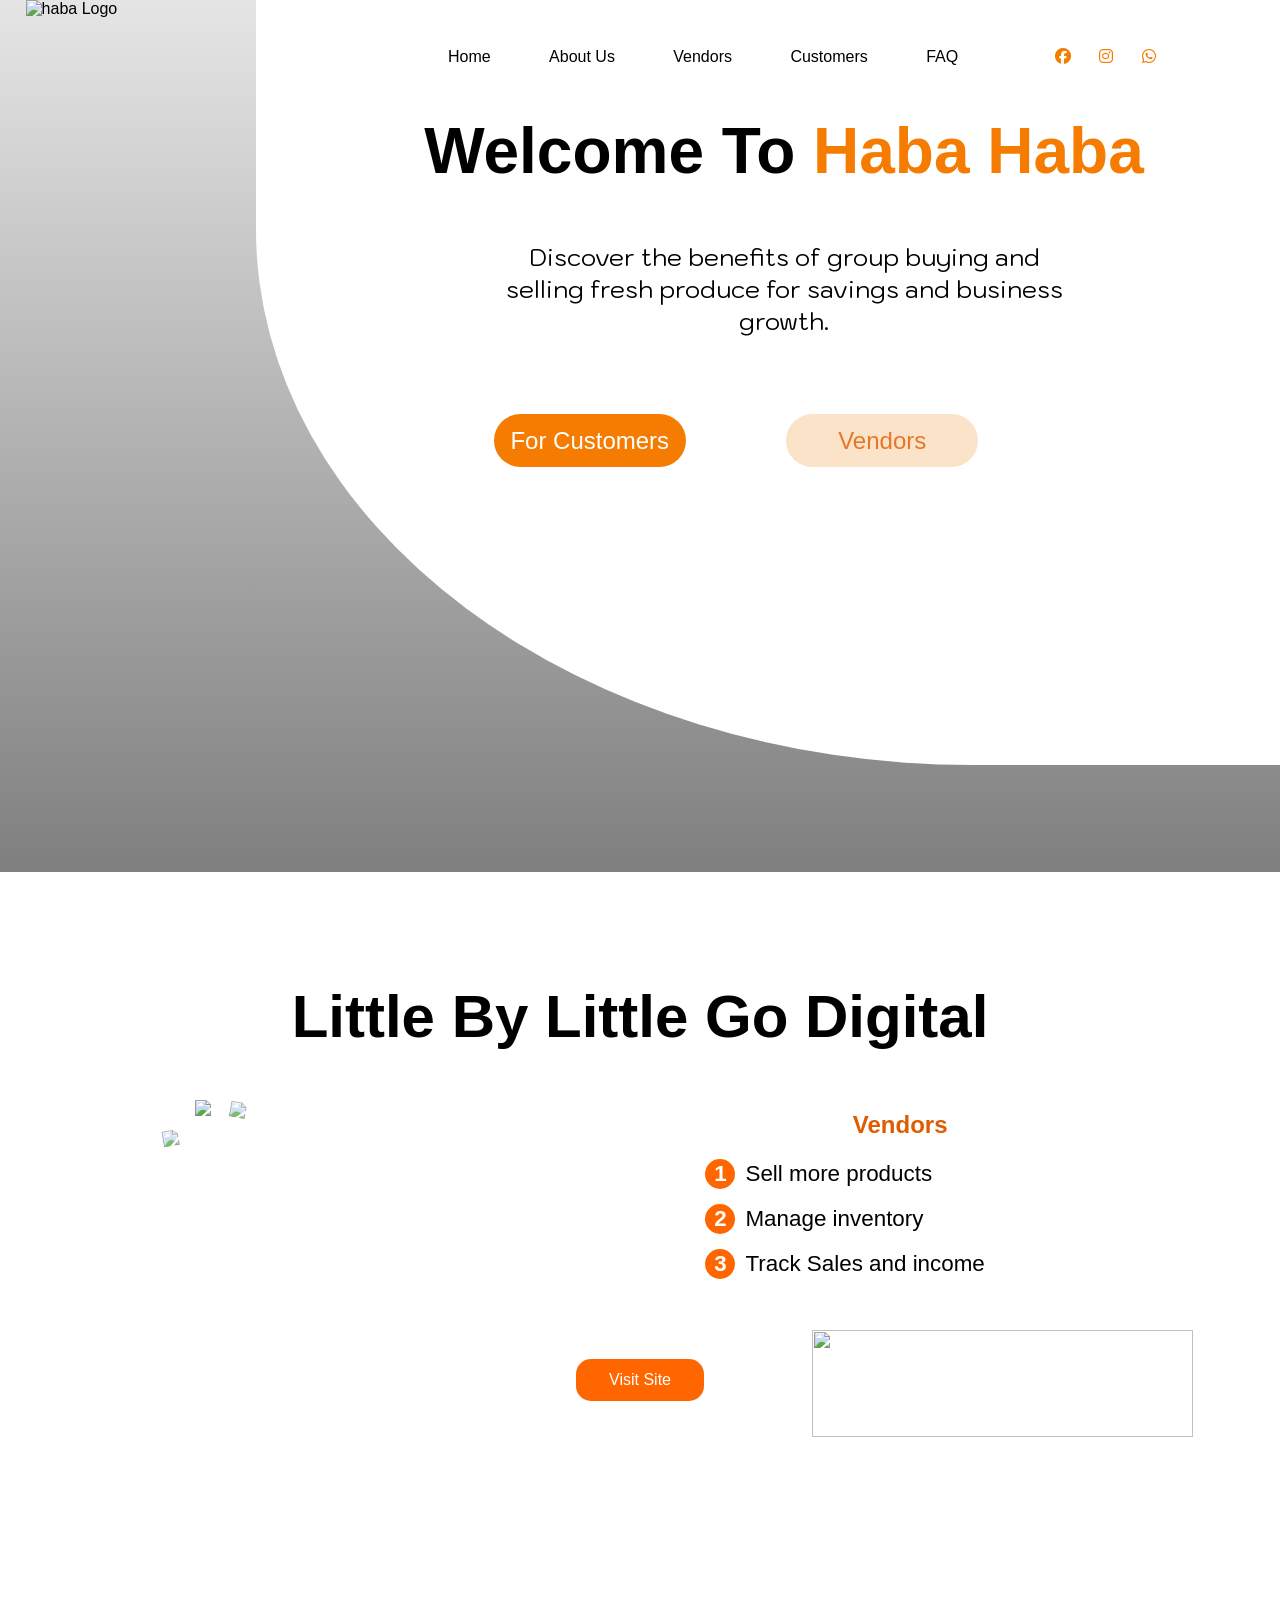
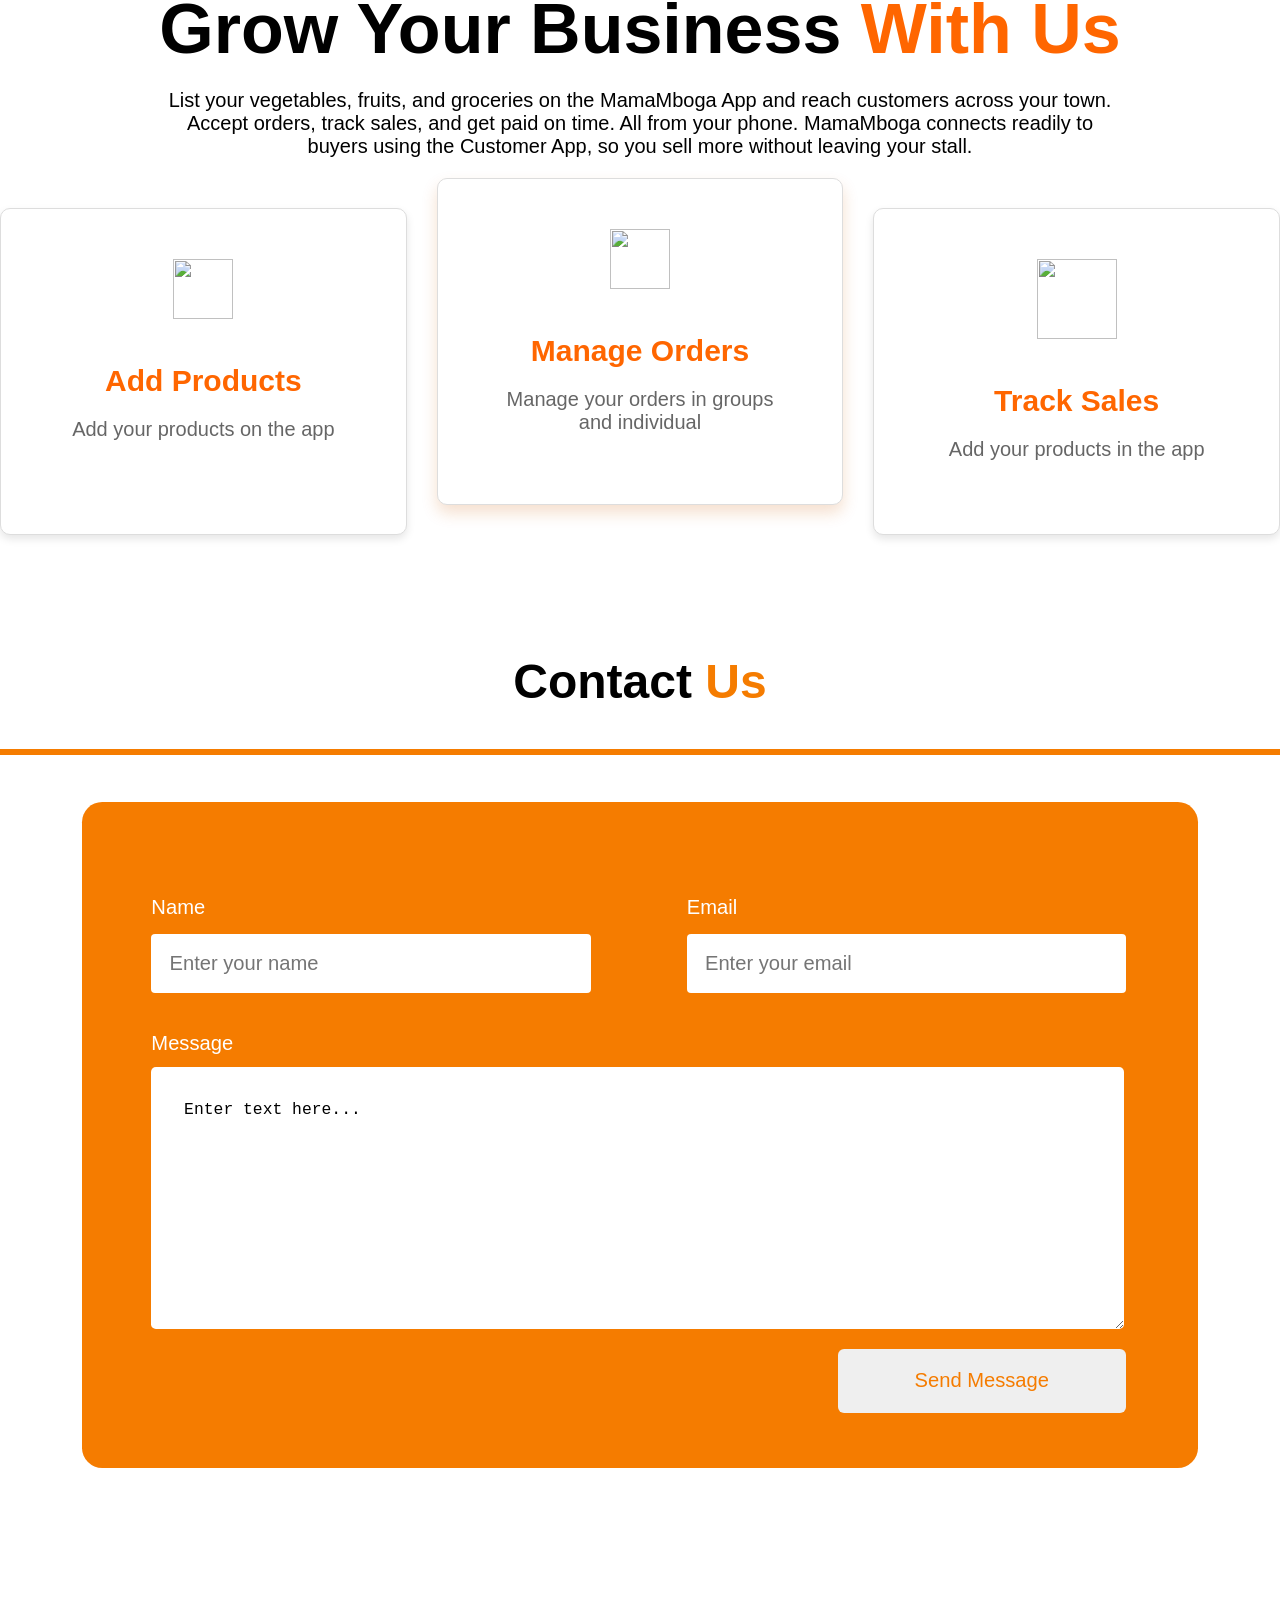
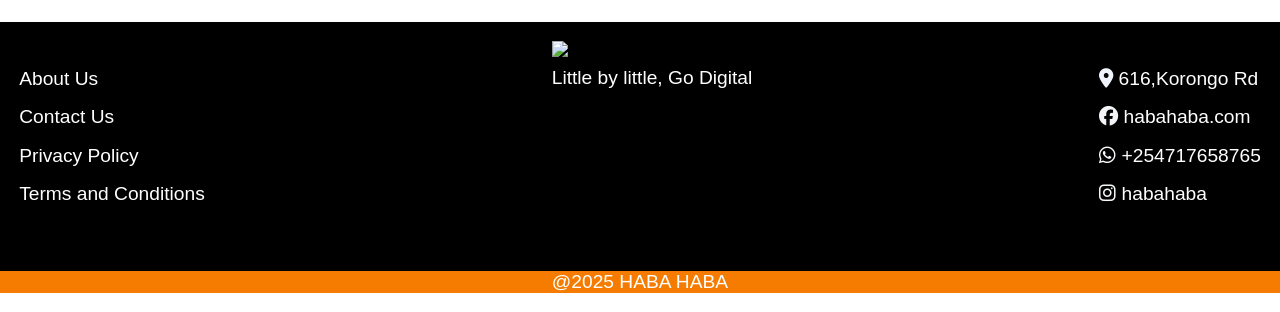
==== index.html @ b755a8ee "Added test folder and do the unit testcases for the menu toggle" ====
<!DOCTYPE html>
<html lang="en">

<head>
    <meta charset="UTF-8">
    <meta name="viewport" content="width=device-width, initial-scale=1.0">
    <link rel="stylesheet" href="style.css">

        <link rel="icon" href="Images/logo-icon.png">
    <link rel="preconnect" href="https://fonts.googleapis.com">
    <link rel="stylesheet" href="https://cdnjs.cloudflare.com/ajax/libs/font-awesome/6.7.2/css/all.min.css">
    <link rel="preconnect" href="https://fonts.gstatic.com" crossorigin>
    <link
        href="https://fonts.googleapis.com/css2?family=Julius+Sans+One&family=Kodchasan:ital,wght@0,200;0,300;0,400;0,500;0,600;0,700;1,200;1,300;1,400;1,500;1,600;1,700&family=Manrope:wght@200..800&display=swap"
        rel="stylesheet">

    <title>Haba Haba</title>
</head>

<body>
     <section id="hero-section">
    <div class="home-bg">
        <img src="Images/logohaba.png" alt="haba Logo">

    </div>
    <div class="home-content">
       <nav>
  <div class="hamburger" id="openMenu">
    <i class="fa fa-bars"></i>
  </div>
  <div class="nav-menu" id="navMenu">
    <div class="close-btn" id="closeMenu">
      <i class="fa fa-times"></i>
    </div>
    <a href="#hero-section">Home</a>
    <a href="#about-us">About Us</a>
    <a href="#venodr-section">Vendors</a>
    <a href="#customer-section">Customers</a>
    <a href="#faq_section">FAQ</a>
    <span class="icons">
      <i class="fa-brands fa-facebook"></i>
      <i class="fa-brands fa-instagram"></i>
      <i class="fa-brands fa-whatsapp"></i>
    </span>
  </div>
</nav>
        <h1>Welcome To<span> Haba Haba </span></h1>
        <p>
            Discover the benefits of group buying and selling fresh produce for savings and business growth.</p>
        <button>For Customers</button>
        <button id="vendors"> Vendors</button>
    </div>
    </section>
    <script src="index.js"></script>
    <section id="venodr-section">
        <section class="vendor">
            <div class="title">
                <h1>Little By Little Go Digital</h1>
            </div>
            <div class="content">
                <div class="phone-images">
                    <img src="Images/habavendoe.png" class="phone-img phone-back-left">
                    <img src="Images/habainventory.png" class="phone-img phone-front">
                    <img src="Images/habavendoe.png" class="phone-img phone-back-right">
                </div>
                <div class="vendors-section">
                    <h2>Vendors</h2>
                    <ul class="vendor-list">
                        <li><span class="circle">1</span> Sell more products</li>
                        <li><span class="circle">2</span> Manage inventory</li>
                        <li><span class="circle">3</span> Track Sales and income</li>
                    </ul>
                    <img src="Images/grocery.png" class="groceries-img">
                </div>
            </div>
            <button class="visit-button">Visit Site</button>
        </section>
        <section class="grow-business-section">
            <h2>Grow Your Business <span class="highlight">With Us</span></h2>
            <p class="description">
                List your vegetables, fruits, and groceries on the MamaMboga App and reach customers across your town.
                Accept orders, track sales, and get paid on time. All from your phone. MamaMboga connects readily
                to buyers using the Customer App, so you sell more without leaving your stall.
            </p>
            <div class="vendors-icon">
                <div class="box box-back">
                    <img src="Images/addproduct.png" class="feature-icon">
                    <h3 >Add Products</h3>
                    <p>Add your products on the app</p>
                </div>
                <div class="box box-front">
                    <img src="Images/ordermanagment.png" class="feature-icon">
                    <h3>Manage Orders</h3>
                    <p>Manage your orders in groups and individual</p>
                </div>
                <div class="box box-back">
                    <img src="Images/tracksells.png" class="sales-icon">
                    <h3>Track Sales</h3>
                    <p>Add your products in the app</p>
                </div>
            </div>
        </section>
    </section>
    <section id="contact-Section">

        <h1 id="contactHeading">Contact <strong id="highlightedContactHeading">Us</strong> </h1>
        <hr id="contactHr">
        <div class="contactSectionContainer">

            <form>

                <div class="contactInputs">


                    <div>
                        <label class=" contactFormLabel" id="contactNameLabel">Name</label><br>
                        <input type="name" id="name" placeholder="Enter your name">
                    </div>

                    <div>
                        <label class="contactFormLabel" id="contactEmailLabel" for="email">Email</label><br>
                        <input type="email" id="email" placeholder="Enter your email">
                    </div>
                </div>

                <div class="messageInputs">
                    <label id="contactMessageLabel">Message</label><br>
                    <textarea id="contactTextInput" name="texInput" rows="4" cols="30">Enter text here...</textarea>

                    <button id="contactButton">Send Message</button>

                </div>

            </form>
            <div>

            </div>




    </section>
        <footer class="footer">
        <div class="footerSection">
            <div class="footerLeftContainer">
                <ul id="footerList">
                    <li><a>About Us</a></li>
                    <li><a>Contact Us</a></li>
                    <li><a>Privacy Policy</a></li>
                    <li><a>Terms and Conditions</a></li>
                </ul>
            </div>
            <div class="footerLogo">
                <img src="Images/logohaba.png" id="footerLogo">
                <p id="footerLogoText">Little by little, Go Digital</p>
            </div>
            <div class="footerRightContainer">
                <ul id="footerList">
                    <li>
                        <i class="fa-solid fa-location-dot" style="color: #EFF3FB;"></i>
                        <a>616,Korongo Rd</a>
                    </li>
                    <li>
                        <i class="fa-brands fa-facebook" style="color: #F3F4F7;"></i>
                        <a>habahaba.com</a>
                    </li>
                    <li>
                        <i class="fa-brands fa-whatsapp" style="color: #F7F9FD;"></i>
                        <a>+254717658765</a>
                    </li>
                    <li>
                        <i class="fa-brands fa-instagram" style="color: #F6F7F9;"></i>
                        <a>habahaba</a>
                    </li>
                </ul>
            </div>
        </div>
        <div class="footerCopyright">
            <p id="copyrightText">@2025 HABA HABA</p>
        </div>
    </footer>

</body>

</html>
---- style.css ----
html{
    scroll-behavior: smooth;
}
body {
    font-family: "Manrope";
    overflow-x: hidden;

}



/* Start Hero-Section */

.home-bg {
    background-repeat: no-repeat;
    background-size: cover;
    padding-bottom: 47%;
    background-image: url(Images/home.jpg);
    height: 100%;
    position: relative;

    img {
        margin-left: 2%;
        width: 10%;
        position: relative;
    }
}

.icons {
    margin-left: 5%;
    word-spacing: 1.5em;
    color: #F57C00;
    cursor: pointer;
}

.icons i:hover {
    color: #773f07;
}

.home-content {
    padding-right: 5%;
    position: absolute;
    background-color: white;
    top: 0%;
    right: 0%;
    width: 70%;
    height: 90%;
    border-radius: 1% 1% 1% 70%;
    text-align: center;

    

    h1 {
        margin-left: 5%;
        margin-top: 7%;
        font-size: 80px;

    }

    h1 span {
        color: #F57C00;
    }
}

nav {
  padding-top: 5%;
  margin-left: 13%;
  font-size: 25px;
  /* display: flex; */
  align-items: left;
  gap: 5%;
  position: relative;
}

nav a {
  text-decoration: none;
  color: black;
  margin-right: 20px;
}

.hamburger {
  display: none;
  font-size: 22px;
  cursor: pointer;
  margin: -15% 0% 0% 86%;
}

.nav-menu {
  display: flex;
  flex-wrap: wrap;
  gap: 5%;
  align-items: center;
  transition: right 0.3s;
}

.close-btn {
  display: none;
  font-size: 30px;
  cursor: pointer;
  position: absolute;
  top: 35px;
  right: 32px;
}

nav a:hover {
    color: #F57C00;
    border-bottom: solid 1px #F57C00;
}

.home-content p {
    margin-left: 23%;
    width: 60%;
    font-size: 40px;
    font-family: "Kodchasan";

}

.home-content button {
    margin-top: 4%;
    margin-left: 7%;
    text-decoration: none;
    background-color: #F57C00;
    color: white;
    cursor: pointer;
    border: none;
    height: 7%;
    padding: 1%;
    width: 19%;
    border-radius: 50px;
    font-size: 25px;
}

.home-content button:hover {
     background-color: #1e4417;
}

#vendors {
    background-color: #FBE3CA;
    color: #e67728;
}

#vendors:hover {
    background-color: #1e4417;
    color: white;
}
@media only screen and (min-width:320px) and (max-width:480px) {
    .home-bg {
        height: 74vh;
        background-image: linear-gradient(rgba(0, 0, 0, 0.1), rgba(0, 0, 0, 0.5)), url(Images/home.jpg);

        img {
            margin-top: 6%;
            z-index: 1;
            width: 20%;
        }
    }

    .home-content {
        width: 100%;
        border-radius: 0% 0% 50% 50%;
        height: 75%;

        nav {
            padding-top: 20%;
            font-size: 1rem;
            position: relative;
            
        }

        h1 {
            margin-left: 8%;
            margin-top: 5%;
            font-size: 2.5em;

        }

    }



    .icons {
       display: flex;
       left: 10%;
       font-size: x-large;
       gap: 35%;
        position: absolute;
        top: 46%;

    }

    .home-content p {
        margin: 15%;
        width: 70%;
        font-size: 1em;
    }

    .home-content button {
        margin: 2%;
        padding: 2%;
        width: 35%;
        border-radius: 50px;
        font-size: 0.9rem;nav a{
        text-align: left;
    }
    }

}


@media (max-width: 768px) {
  .nav-menu {
    flex-direction: column;
    align-items: stretch;
     text-align: left;
    position: fixed;
    top: 0;
    right: -100vw;
    background: #fff;
    width: 100%;
    height: 100vh;
    padding-top: 90px;
    z-index: 1000;
    gap: 30px;
    box-shadow: 0 8px 16px rgba(0,0,0,0.2);
    transition: right 0.3s;
  }
  .nav-menu.active {
    right: 0;
  }
  .hamburger {
    margin-top: -11%;
    display: block;
  
  }
  .close-btn {
    display: block;
  }
  nav {
    gap: 0;

    
  }
  .nav-menu a{
    text-align: left;
    margin-left: 16%;
  }
}

@media only screen and (min-width:481px) and (max-width:780px) {
    .home-bg {
        height: 74vh;
        background-image: linear-gradient(rgba(0, 0, 0, 0.1), rgba(0, 0, 0, 0.5)), url(Images/home.jpg);

        img {
            margin-top: 2%;
            z-index: 1;
            width: 15%;
        }
    }

    .home-content {
        width: 100%;
        border-radius: 0% 0% 50% 50%;
        height: 75%;

        nav {
            padding-top: 15%;
            font-size: 1.5rem;

            display: flex;
            flex-wrap: wrap;
            gap: 5%;

        }

        h1 {
            margin-top: 7%;
            font-size: 2.7em;

        }

    }

   .icons {
      margin: 4% 0% 0% 15%;

    }

    .home-content p {
        margin: 10%;
        width: 70%;
        font-size: 1.2em;
    }

    .home-content button {
        margin: 2%;
        padding: 2%;
        width: 35%;
        border-radius: 50px;
        font-size: 0.9rem;
    }

}

@media only screen and (min-width:781px)and (max-width:1024px) {
    .home-bg {
        height: 100%;
        background-image: linear-gradient(rgba(0, 0, 0, 0.1), rgba(0, 0, 0, 0.5)), url(Images/home.jpg);
    }

    .home-content {
        width: 75%;
        border-radius: 5% 0% 0% 60%;
        height: 80%;
      
        h1 {
            margin-top: 5%;
            font-size: 2.8em;

        }
         nav {
            padding-left: 5%;
            font-size: 0.9rem; 
        }

    }
.icons{
margin-left: -3%;
}




    .home-content p {
        margin: 5% 23%;
        width: 60%;
        font-size: 1.2em;
    }

    .home-content button {
        margin-top: 5%;
        padding: 1%;
        width: 20%;
        border-radius: 30px;
        font-size: 0.9rem;
    }
}

@media only screen and (min-width:1025px) and (max-width:1279px) {
    .home-bg {
        height: 30vh;
        background-image: linear-gradient(rgba(0, 0, 0, 0.1), rgba(0, 0, 0, 0.5)), url(Images/home.jpg);
    }

    .home-content {
        width: 85%;
        border-radius: 5% 0% 0% 50%;
        height: 80%;

        h1 {
            margin-top: 10%;
            font-size: 5em;

        }
    }

    .icons {
        margin: 0;
    }

    .home-content p {
        margin: 9% 23%;
        width: 60%;
        font-size: 2em;
    }

    .home-content button {
        margin: 1%;
        padding: 1%;
        width: 25%;
        border-radius: 50px;
        font-size: 1.5rem;
    }
}
@media (width: 853px){
    nav {
  margin-left: 1%;
}

     .home-bg {
        height: 15vh;
        background-image: linear-gradient(rgba(0, 0, 0, 0.1), rgba(0, 0, 0, 0.5)), url(Images/home.jpg);
    }

    .home-content {
        width: 75%;
        border-radius: 0% 0% 0% 70%;
        height: 40%;

        h1 {
            margin-top: 5%;
            font-size: 3em;
            margin-left: 10%;

        }

  
    }

}

@media only screen and (min-width:1280px) and (max-width:1780px) {
    .home-bg {
        height: 30vh;
        background-image: linear-gradient(rgba(0, 0, 0, 0.1), rgba(0, 0, 0, 0.5)), url(Images/home.jpg);
    }

    .home-content {
        width: 75%;
        border-radius: 0% 0% 0% 70%;
        height: 85%;

        h1 {
            margin-top: 5%;
            font-size: 4em;
            margin-left: 10%;

        }
    }
nav {
    font-size: medium;
    padding-left: 7%;
}
    

    .home-content p {
        margin:0% 20% 3% 25%;
        width: 60%;
        font-size: 1.5em;
    }

    .home-content button {
        margin: 5%;
        padding: 1%;
        width: 20%;
        border-radius: 50px;
        font-size: 1.5rem;
    }

}
@media (width: 912px) {
      .home-bg {
        height: 30vh;
        background-image: linear-gradient(rgba(0, 0, 0, 0.1), rgba(0, 0, 0, 0.5)), url(Images/home.jpg);
    }
    .grow-business-section h2{
        font-size: 4em;
    }

    .home-content {
        width: 75%;
        border-radius: 0% 0% 0% 70%;
        height: 55%;

        h1 {
            margin-top: 5%;
            font-size: 4em;
            margin-left: 10%;

        }
    }
  .nav-menu {
    flex-direction: column;
    align-items: stretch;
     text-align: left;
    position: fixed;
    top: 0;
    right: -100vw;
    background: #fff;
    width: 100%;
    height: 100vh;
    padding-top: 90px;
    z-index: 1000;
    gap: 30px;
    box-shadow: 0 8px 16px rgba(0,0,0,0.2);
    transition: right 0.3s;
  }
  .nav-menu.active {
    right: 0;
  }
  .hamburger {
    margin-left: 85%;
    margin-top: -3%;
    display: block;
  
  }
  .close-btn {
    display: block;
  }
  nav {
    gap: 0;
  }
  .nav-menu a{
    text-align: left;
    margin-left: 16%;
    font-size: x-large;
  }
    .icons {
        margin:2% 0% 0% 16%;
        font-size: x-large;
    }

    .close-btn{
    top: 1.2%;
    right: 9%;
}
}

@media (width: 768px){

.hamburger{

    margin-left: 93%;
}
.close-btn{
    top: 35px;
    right: 63px;
}
.home-content p{
margin-left: 15%;
}
}
@media (width: 540px){

.hamburger{

    margin-left: 93%;
}
.close-btn{
    top: 25px;
    right: 40px;
}
.home-content p{
margin-left: 15%;
}
}

@media (width: 820px){
.home-content nav{
    margin: 0%;
}
.home-content{
    height: 35%;

}
.home-content button{
    height: 8%;
}

.title h1 {
    color: black;
     font-size: 60px;
   
}
}
/* End Hero-Section*/


.title h1 {
    color: black;
     font-size: 60px;
    margin-bottom: 40px;
}
.vendors-section{
    color: black;
}

#addproduct h3 {
    color: black;
}

.highlight {
    color: #ff6600;
    font-size: 70px;
}




.vendor {
    text-align: center;
    padding: 50px 0;
    position: relative;
    overflow: hidden;
}


.content {
    display: flex;
    justify-content: space-around;
    align-items: center;
}

.phone-images {
    position: relative;
    width: 300px;
    height: 400px;
    margin-bottom: 50px;
}

.phone-img {
    position: absolute;
    width: 100%;
    height: auto;
    transition: transform 0.3s ease-in-out;
}

.phone-back-left {
    transform: rotate(-10deg) translateX(-20%) translateY(10px);
    z-index: 1;
    opacity: 0.8;
}

.phone-front {
    z-index: 3;
    transform: translateY(0);
}

.phone-back-right {
    transform: rotate(10deg) translateX(20%) translateY(10px);
    z-index: 2;
    opacity: 0.8;
}

.vendors-section {
    text-align: left;
    margin-left: 50px;
    position: relative;
}

.vendors-section h2 {
    font-size: 60px;
    margin-bottom: 20px;
    color: #e05c00;
}

.vendor-list {


    margin-right: 150px;
    margin-bottom: 30px;
    margin-left: 0;
}

.vendor-list li {
    display: flex;
    align-items: center;
    margin-bottom: 15px;
    font-size: 1.4em;
    margin-left: 0;
}


.circle {
    display: inline-flex;
    justify-content: center;
    align-items: center;
    width: 30px;
    height: 30px;
    background-color: #ff6600;
    color: #fff;
    border-radius: 50%;
    font-weight: bold;
    margin-right: 10px;

}

.groceries-img {
    position: absolute;
    top: 90%;
    right: -80px;
    width: 100%;
    height: 70%;

}

.visit-button {
    background-color: #ff6600;
    color: #fff;
    border: none;
    padding: 15px 30px;
    font-size: 36px;
    border-radius: 15px;
    cursor: pointer;
    margin-top: 50px;
    
}

.visit-button:hover {
    background-color: #e05c00;
}


.grow-business-section {
    text-align: center;
    padding: 80px 0;
    position: relative;
    overflow: hidden;
}

.grow-business-section h2 {
    font-size: 80px;
    margin-bottom: 20px;
}

 .description {
    max-width: 950px;
    margin: 0 auto 50px;
    font-size: 20px;
    color: black;
    text-align: center;
}

.vendors-icon {
    display: flex;
    justify-content: center;
    gap: 30px;
    margin-top: 50px;
    position: relative;
    z-index: 1;
}

.box {
    background-color: #fff;
    border: 1px solid #ddd;
    border-radius: 10px;
    padding: 50px;
    text-align: center;
    width: 330px;
  
    box-shadow: 0 4px 8px rgba(0, 0, 0, 0.1);
    transition: transform 0.3s ease, box-shadow 0.3s ease;
}

.box-front {
    transform: translateY(-30px);
    box-shadow: 0 8px 16px rgba(206, 97, 8, 0.2);
    z-index: 4;
}

.feature-icon {
    width: 60px;
    height: 60px;
    margin-bottom: 15px;
}

.sales-icon {
    width: 80px;
    height: 80px;
    margin-bottom: 15px;
}

.box h3 {
    font-size: 30px;
    margin-bottom: 10px;
    color: #ff6600;
    
}

.box p {
    font-size: 20px;
    color: #666;
}

.vegetable-basket-img {
    position: absolute;
    bottom: -50px;
    right: 50px;
    width: 250px;


}








@media screen and  (max-width: 480px)
 {
.vendor-list {


    margin-right: 0px;
    margin-bottom: 30px;
    margin-left: 0;
}
 .description {
    max-width: 950px;
    margin: 0 auto 50px;
    font-size: 16px;
    color: black;
    text-align: center;
}
.visit-button{
    font-size: 16px;
     padding: 12px 33px;

}
   .vendors-icon h3 {
   color:#ff6600;
    font-size: 20px;
}
.vendors-icon p{
    font-size: 15px;
}

.title h1 {
    font-size:30px;
    margin-bottom: 40px;
}
.vendors-icon {
    align-items: center;
    flex-direction: column;
    justify-content: center;
    gap: 30px;
    margin-top: 50px;
    position: relative;
    z-index: 1;
}


.content {
    flex-direction:column;
    justify-content:space-around;
    align-items: center;
}
.phone-images {
    position: relative;
    width: 100px;
    height: 150px;
    left: -40px;
    margin-bottom: 50px;
}
.vendors-section {
        margin-left: 0;
        margin-top: 30px;
    }

.vendor-list {


    margin-right: 150px;
    margin-bottom: 30px;
    margin-left: 0;
}

.vendor-list li {
    display: flex;
    align-items: center;
    margin-bottom: 15px;
    font-size: 20px;
 
}

.visit-button{
    font-size: 16px;
     padding: 12px 33px;

}
 .vendors-section h2 {
   
    font-size: 24px;
    text-align: center;
    margin-bottom: 20px;
    color: #e05c00;
} 

    .feature-box-front {
        transform: translateY(0);
        
    }


.feature-box {
    background-color: #fff;
    border: 1px solid #ddd;
    border-radius: 10px;
    padding: 20px;
    text-align: center;
    width: 180px;
  
    box-shadow: 0 4px 8px rgba(0, 0, 0, 0.1);
    transition: transform 0.3s ease, box-shadow 0.3s ease;
}


    .groceries-img {
        position: static;
     
        margin: 20px auto;
        display: block;
        opacity: 1;
    }

      .box-front {
        transform: translateY(0);
        margin-top: 20px;
          box-shadow: none

    }
    .box-back{
     transform: translateY(0);
        margin-top: 20px;
          box-shadow: none
}

.grow-business-section h2{
    font-size: 30px;
}
.highlight{
    font-size: 30px;
}

.vendor-list {


    margin-right: 0px;
    margin-bottom: 30px;
    margin-left: 0;
}
 .description {
    max-width: 950px;
    margin: 0 auto 50px;
    font-size: 16px;
    color: black;
    text-align: center;
}
.box-back{
     transform: translateY(0);
        margin-top: 20px;
          box-shadow: none
}

 }
 
@media screen and  (width: 768px)
 {
    .vendors-icon {
    display: flex;
    flex-direction: column;
    gap: 5px;
   
}


  .groceries-img {
    position: absolute;
    top: 140%;
    right: -30px;
    width: 50%;
    height: 30%;


}
.visit-button{
    font-size: 16px;
     padding: 12px 33px;

}
.vendors-section h2{
    font-size: 40px;
}
    .box-front {
        transform: translateY(0);
        margin-top: 20px;
          box-shadow: none

    }
.box-back{
     transform: translateY(0);
        margin-top: 20px;
          box-shadow: none
}
   .box{
    margin-bottom: 5px;
}
 }
 






@media screen and  (min-width: 481px) and (max-width:770px)
 {

.title h1 {
    font-size: 1.5em;
    margin-bottom: 40px;
}
.vendors-icon {
    align-items: center;
    flex-direction: column;
    justify-content: center;
    gap: 30px;
    margin-top: 50px;
    position: relative;
    z-index: 1;
}
.visit-button{
    font-size: 16px;
     padding: 12px 33px;

}
.content {
    flex-direction:column;
    justify-content:space-around;
    align-items: center;
}
.phone-images {
    position: relative;
    width: 90px;
    height: 110px;
    left: -40px;
    margin-bottom: 50px;
}
.vendors-section {
        margin-left: 0;
        margin-top: 30px;
    }

.vendor-list {


    margin-right: 150px;
    margin-bottom: 30px;
    margin-left: 0;
}

.vendor-list li {
    display: flex;
    align-items: center;
    margin-bottom: 15px;
    font-size: 1.0em;
 
}


 .vendors-section h2 {
   
    font-size: 1.5em;
     margin-left: 40px;
 
    color: #e05c00;
} 

    .feature-box-front {
        transform: translateY(0);
        
    }


.feature-box {
    background-color: #fff;
    border: 1px solid #ddd;
    border-radius: 10px;
    padding: 20px;
    text-align: center;
    width: 180px;
  
    box-shadow: 0 4px 8px rgba(0, 0, 0, 0.1);
    transition: transform 0.3s ease, box-shadow 0.3s ease;
}


    .groceries-img,
    .vegetable-basket-img {
        position: static;
     
        margin: 20px auto;
        display: block;
        opacity: 1;
    }
}


@media screen and (min-width: 771px) and (max-width: 1024px) {
.title h1{
    font-size: 60px;
}
    .vendor-icon{
        display: flex;
     flex-direction: column-reverse;
     gap: 5%;
    }
.vendors-section h2 {
   
    font-size: 1.5em;
    text-align: center;
    margin-bottom: 20px;
    color: #e05c00;
}
.visit-button{
    font-size: 16px;
     padding: 12px 33px;

}
.phone-images {
    position: relative;
    width: 180px;
    height: 150px;
    left: -40px;
    margin-bottom: 50px;
}
.groceries-img {
    position: absolute;
    top: 110%;
    right: -100px;
    width: 100%;
    height: 70%;

}
.grow-business-section{

    font-size: 60px;
}
.highlight{

    font-size: 60px;
}
}
@media screen and (min-width: 1025px) and (max-width: 1200px) {

.vendors-section h2 {
   
    font-size: 16px;
    text-align: center;
    margin-bottom: 20px;
    color: #e05c00;
}

.phone-images {
    position: relative;
    width: 180px;
    height: 150px;
    left: -40px;
    margin-bottom: 50px;
}

}
@media screen and (min-width: 1201px) and (max-width: 1300px) {

.vendors-section h2 {
   
    font-size: 1.5em;
    text-align: center;
    margin-bottom: 20px;
    color: #e05c00;
}
.visit-button{
    font-size: 16px;
     padding: 12px 33px;

}

.phone-images {
    position: relative;
    width: 180px;
    height: 150px;
    left: -40px;
    margin-bottom: 50px;
}
.groceries-img {
    position: absolute;
    top: 110%;
    right: -100px;
    width: 90%;
    height: 70%;

}
.grow-business-section h2{
    font-size: 80px;
}
}

/* Start:Contact-Section Css */


/* body{
    font-family: "Manrope";
} */
#highlightedContactHeading{
    color: #F57C00;

}

#contactHeading{
    text-align: center;
    font-size: 40px;
}

#contactHr{
   border: solid #F57C00;
   
}

form{
    justify-content: center;
    align-items: center;
    background-color: #F57C00;
    width: 45vw;
    border-radius: 0.7em;
    padding: 3em;
    padding-left:4em ;
    margin-top: 3%;
   font-size: 24px;
    

}

label{
    color: white;
}
.contactInputs{
    display: flex;
    gap: 28%;
}

#email,#name{
    padding: 0.7em;
    border: none;
    width: 20em;
    margin-top: 3%;
    border-radius: 0.2em;
}

#contactTextInput{
    padding: 2em;
    border: none;
    width: 90%;
    height: 12em;
    border-radius: 0.3em;
    margin-top: 1%;
    resize: left;
    display: flex;
    align-items: flex-start;

  
 
    
}

textarea::placeholder {
  text-align: left;
}



.messageInputs{
    position: relative;
    transform: translateY(8%);
}

#messageLabel{
    color: white;
}
hr{
    color: #F57C00;
}

.contactSectionContainer{
    display: flex;
    justify-content: center;
}

#contactButton{
    margin-left: 71.5%;
    margin-top: 1em;
     color: #F57C00;
     border: none;
     width: 25%;
     border-radius: 0.3em;
     padding:1em ;
}


@media only screen and (min-width: 0px) and (max-width:340px){
    #contactHeading{
    text-align: center;
    font-size: 30px;
}
    form{
    justify-content: center;
    background-color: #F57C00;
    width: 58vw;
    border-radius: 0.7em;
    padding:3em;
        padding-left:1em ;

    

}

label{
    color: white;
    font-size: 0.7em;

}
.contactInputs{
    flex-direction: column;
    gap: 1em;
}

#email,#name{
    padding: 0.7em;
    border: none;
    width: 18em;
    border-radius: 0.2em;
}

#contactTextInput{
    padding: 2em;
    border: none;
    height: 10em;
    border-radius: 0.3em;
    width: 15.5em;
    
    
}

#messageLabel{
    color: white;
}
hr{
    color: #F57C00;
}

.contactSection{
    display: flex;
    justify-content: center;
}

#contactButton{
        margin-left: 0%;
             width: 124%;


}





}



@media only screen and (width:344px){
    #contactHeading{
    text-align: center;
    font-size: 30px;
}
    form{
    justify-content: center;
    background-color: #F57C00;
    width: 58vw;
    border-radius: 0.7em;
    padding:3em;
        padding-left:0.8em ;

    

}

label{
    color: white;
    font-size: 0.7em;

}
.contactInputs{
    flex-direction: column;
    gap: 1em;
}

#email,#name{
    padding: 0.7em;
    border: none;
    width: 17.8em;
    border-radius: 0.2em;
}

#contactTextInput{
    padding: 2em;
    border: none;
    height: 10em;
    border-radius: 0.3em;
    width: 15.2em;
    
    
}

#messageLabel{
    color: white;
}
hr{
    color: #F57C00;
}

.contactSection{
    display: flex;
    justify-content: center;
}

#contactButton{
        margin-left: 0%;
             width: 127.5%;


}





}

@media only screen and (min-width: 345px) and (max-width:350px){
    #contactHeading{
    text-align: center;
    font-size: 30px;
}
    form{
    justify-content: center;
    background-color: #F57C00;
    width: 58vw;
    border-radius: 0.7em;
    padding:3em;
        padding-left:1em ;

    

}

label{
    color: white;
    font-size: 0.7em;

}
.contactInputs{
    flex-direction: column;
    gap: 1em;
}

#email,#name{
    padding: 0.7em;
    border: none;
    width: 18em;
    border-radius: 0.2em;
}

#contactTextInput{
    padding: 2em;
    border: none;
    height: 10em;
    border-radius: 0.3em;
    width: 15.5em;
    
    
}

#messageLabel{
    color: white;
}
hr{
    color: #F57C00;
}

.contactSection{
    display: flex;
    justify-content: center;
}

#contactButton{
        margin-left: 0%;
             width: 124%;


}





}

@media only screen and (min-width: 351px) and (max-width:365px){
    #contactHeading{
    text-align: center;
    font-size: 30px;
}
    form{
    justify-content: center;
    background-color: #F57C00;
    width: 58vw;
    border-radius: 0.7em;
    padding:3em;
        padding-left:1em ;

    

}

label{
    color: white;
    font-size: 0.7em;

}
.contactInputs{
    flex-direction: column;
    gap: 1em;
}

#email,#name{
    padding: 0.7em;
    border: none;
    width: 18em;
    border-radius: 0.2em;
}

#contactTextInput{
    padding: 2em;
    border: none;
    height: 10em;
    border-radius: 0.3em;
    width: 15.5em;
    
    
}

#messageLabel{
    color: white;
}
hr{
    color: #F57C00;
}

.contactSection{
    display: flex;
    justify-content: center;
}

#contactButton{
        margin-left: 0%;
             width: 124%;


}





}


@media only screen and (min-width: 366px) and (max-width:389px){
    #contactHeading{
    text-align: center;
    font-size: 30px;
}
    form{
    justify-content: center;
    background-color: #F57C00;
    width: 58vw;
    border-radius: 0.7em;
    padding:3em;
        padding-left:1em ;

    

}

label{
    color: white;
    font-size: 0.7em;

}
.contactInputs{
    flex-direction: column;
    gap: 1em;
}

#email,#name{
    padding: 0.7em;
    border: none;
    width: 18em;
    border-radius: 0.2em;
}

#contactTextInput{
    padding: 2em;
    border: none;
    height: 10em;
    border-radius: 0.3em;
    width: 15.5em;
    
    
}

#messageLabel{
    color: white;
}
hr{
    color: #F57C00;
}

.contactSection{
    display: flex;
    justify-content: center;
}

#contactButton{
        margin-left: 0%;
             width: 120%;


}





}



@media only screen and (min-width: 389px) and (max-width:400px){
    #contactHeading{
    text-align: center;
    font-size: 30px;
}
    form{
    justify-content: center;
    background-color: #F57C00;
    width: 58vw;
    border-radius: 0.7em;
    padding:3em;
        padding-left:1.4em ;

    

}

label{
    color: white;
    font-size: 0.7em;

}
.contactInputs{
    flex-direction: column;
    gap: 1em;
}

#email,#name{
    padding: 0.7em;
    border: none;
    width: 18em;
    border-radius: 0.2em;
}

#contactTextInput{
    padding: 2em;
    border: none;
    height: 10em;
    border-radius: 0.3em;
    width: 15.5em;
    
    
}

#messageLabel{
    color: white;
}
hr{
    color: #F57C00;
}

.contactSection{
    display: flex;
    justify-content: center;
}

#contactButton{
        margin-left: 0%;
             width: 115%;


}





}




@media only screen and (min-width: 401px) and (max-width:415px){
    #contactHeading{
    text-align: center;
    font-size: 30px;
}
    form{
    justify-content: center;
    background-color: #F57C00;
    width: 58vw;
    border-radius: 0.7em;
    padding:3em;
        padding-left:2em ;

    

}

label{
    color: white;
    font-size: 0.7em;

}
.contactInputs{
    flex-direction: column;
    gap: 1em;
}

#email,#name{
    padding: 0.7em;
    border: none;
    width: 18.9em;
    border-radius: 0.2em;
}

#contactTextInput{
    padding: 2em;
    border: none;
    height: 10em;
    border-radius: 0.3em;
    
    
}

#messageLabel{
    color: white;
}
hr{
    color: #F57C00;
}

.contactSection{
    display: flex;
    justify-content: center;
}

#contactButton{
        margin-left: 0%;
             width: 111.5%;


}





}



@media only screen and (min-width: 416px) and (max-width:480px){
    #contactHeading{
    text-align: center;
    font-size: 30px;
}
    form{
    justify-content: center;
    background-color: #F57C00;
    width: 58vw;
    border-radius: 0.7em;
    padding:3em;
        padding-left:2em ;

    

}

label{
    color: white;
    font-size: 0.7em;

}
.contactInputs{
    flex-direction: column;
    gap: 1em;
}

#email,#name{
    padding: 0.7em;
    border: none;
    width: 19.4em;
    border-radius: 0.2em;
}

#contactTextInput{
    padding: 2em;
    border: none;
    height: 10em;
    border-radius: 0.3em;
    
    
}

#messageLabel{
    color: white;
}
hr{
    color: #F57C00;
}

.contactSection{
    display: flex;
    justify-content: center;
}

#contactButton{
        margin-left: 0%;
             width: 111.5%;


}





}


@media only screen and (min-width: 481px) and (max-width:539px){

    form{
    justify-content: center;
    background-color: #F57C00;
    width: 60vw;
    border-radius: 0.7em;
    padding: 3em;
        padding-left:4.5em ;

    

}

label{
    color: white;
}
.contactInputs{
    flex-direction: column;
    gap: 1em;
}

#email,#name{
    padding: 0.9em;
    border: none;
    width: 30em;
    border-radius: 0.2em;
}

#contactTextInput{
    padding: 2em;
    border: none;
    width: 80%;
    height: 10em;
    border-radius: 0.3em;
    
    
}

#messageLabel{
    color: white;
}
hr{
    color: #F57C00;
}

.contactSection{
    display: flex;
    justify-content: center;
}

#contactButton{
margin-left: 0%;
     width: 91%;


}



}



@media only screen and  (width: 540px) {

 .title h1{
    font-size: 40px;
 }
 .grow-business-section h2{
    font-size: 40px;
 }
 .highlight {
font-size: 40px;
 }
 

#contactHeading{
    text-align: center;
    font-size: 30px;
}


    form{
    justify-content: center;
    background-color: #F57C00;
    width: 60vw;
    border-radius: 0.7em;
    padding: 3em;
        padding-left:2.2em ;

    

}
.groceries-img {
    position: absolute;
    top: 120%;
    right: -100px;
    width: 90%;
    height: 70%;

}
label{
    color: white;
    font-size: 0.7em;
}
.contactInputs{
    flex-direction: column;
    gap: 1em;
}

#email,#name{
    padding: 0.9em;
    border: none;
    width: 24em;
    border-radius: 0.2em;
}

#contactTextInput{
    padding: 2em;
    border: none;
    width: 90%;
    height: 10em;
    border-radius: 0.3em;
    
    
}

#messageLabel{
    color: white;
}
hr{
    color: #F57C00;
}

.contactSection{
    display: flex;
    justify-content: center;
}

#contactButton{
margin-left: 0%;
     width: 107%;


}



}

@media only screen and (width:768px){
     .title h1{
    font-size: 90px;
 }
}



@media only screen and (min-width: 541px) and (max-width:768px){
 .title h1{
    font-size: 50px;
 }
 .grow-business-section h2{
    font-size: 50px;
 }
 .highlight{
    font-size: 50px;
 }
    form{
    justify-content: center;
    background-color: #F57C00;
    width: 60vw;
    border-radius: 0.7em;
    padding: 3em;
        padding-left:4.5em ;

    

}

label{
    color: white;
}
.contactInputs{
    flex-direction: column;
    gap: 1em;
}

#email,#name{
    padding: 0.9em;
    border: none;
    width: 30em;
    border-radius: 0.2em;
}

#contactTextInput{
    padding: 2em;
    border: none;
    width: 80%;
    height: 10em;
    border-radius: 0.3em;
    
    
}

#messageLabel{
    color: white;
}
hr{
    color: #F57C00;
}

.contactSection{
    display: flex;
    justify-content: center;
}

#contactButton{
margin-left: 0%;
     width: 91%;


}



}



@media only screen and (min-width: 769px) and (max-width:850px) {
   #contactHeading{
    text-align: center;
      font-size: 3.5em;
}


  form{
    justify-content: center;
    background-color: #F57C00;
    width: 70vw;
    border-radius: 0.7em;
    padding: 3em;
    font-size: 1.7em;
    

}

label{
    color: white;
}
.contactInputs{
    flex-direction: column;
    gap: 1em;
}

#email,#name{
    padding: 0.7em;
    border: none;
    width: 22em;
    border-radius: 0.2em;
          font-size: 0.9em;

}

#contactTextInput{
    padding: 2em;
    border: none;
    width: 90%;
    height: 10em;
    border-radius: 0.3em;
    
    
}

#messageLabel{
    color: white;
}
hr{
    color: #F57C00;
}

.contactSection{
    display: flex;
    justify-content: center;
}

#contactButton{
margin-left: 0%;
          font-size: 0.7em;
          width: 100%;



}





}


@media only screen and (min-width: 851px) and (max-width:855px) {
   #contactHeading{
    text-align: center;
      font-size: 3.5em;
}
 .title h1{
    font-size: 40px;
 }
 .grow-business-section h2{
    font-size: 40px;
 }
 .highlight{
    font-size: 40px; ;
 }

  form{
    justify-content: center;
    background-color: #F57C00;
    width: 70vw;
    border-radius: 0.7em;
    padding: 3em;
    font-size: 1.7em;
    

}

label{
    color: white;
}
.contactInputs{
    flex-direction: column;
    gap: 1em;
}

#email,#name{
    padding: 0.7em;
    border: none;
    width: 22.7em;
    border-radius: 0.2em;
          font-size: 0.9em;

}

#contactTextInput{
    padding: 2em;
    border: none;
    width: 90%;
    height: 10em;
    border-radius: 0.3em;
    
    
}

#messageLabel{
    color: white;
}
hr{
    color: #F57C00;
}

.contactSection{
    display: flex;
    justify-content: center;
}

#contactButton{
margin-left: 0%;
          font-size: 0.7em;
          width: 99%;



}




}





@media only screen and (min-width: 856px) and (max-width:900px) {
   #contactHeading{
    text-align: center;
      font-size: 3.5em;
}


  form{
    justify-content: center;
    background-color: #F57C00;
    width: 70vw;
    border-radius: 0.7em;
    padding: 3em;
    font-size: 1.7em;
    

}

label{
    color: white;
}
.contactInputs{
    flex-direction: column;
    gap: 1em;
}

#email,#name{
    padding: 0.7em;
    border: none;
    width: 22em;
    border-radius: 0.2em;
          font-size: 0.9em;

}

#contactTextInput{
    padding: 2em;
    border: none;
    width: 90%;
    height: 10em;
    border-radius: 0.3em;
    
    
}

#messageLabel{
    color: white;
}
hr{
    color: #F57C00;
}

.contactSection{
    display: flex;
    justify-content: center;
}

#contactButton{
margin-left: 0%;
          font-size: 0.7em;
          width: 100%;



}




}



@media only screen and (min-width: 901px) and (max-width:970px) {
   #contactHeading{
    text-align: center;
      font-size: 3.5em;
}


  form{
    justify-content: center;
    background-color: #F57C00;
    width: 70vw;
    border-radius: 0.7em;
    padding: 3em;
    font-size: 1.7em;
    

}

label{
    color: white;
}
.contactInputs{
    flex-direction: column;
    gap: 1em;
}

#email,#name{
    padding: 0.7em;
    border: none;
    width: 24.2em;
    border-radius: 0.2em;
          font-size: 0.9em;

}

#contactTextInput{
    padding: 1.2em;
    border: none;
    width: 90%;
    height: 10em;
    border-radius: 0.3em;
    font-size: 1em;
    
    
}

#messageLabel{
    color: white;
}
hr{
    color: #F57C00;
}

.contactSection{
    display: flex;
    justify-content: center;
}

#contactButton{
margin-left: 0%;
          font-size: 0.7em;
          width: 98.9%;



}




}



@media only screen and (min-width:971px) and (max-width:1023px){

   #contactHeading{
    text-align: center;
      font-size: 4em;
}





form{
    justify-content: center;
    background-color: #F57C00;
    width: 75vw;
    border-radius: 0.7em;
    padding: 3em;
   
    font-size: 2em;
    

}

label{
    color: white;
}
.contactInputs{
    display: flex;
    flex-direction: column;
    gap: 28%;
}

#email,#name{
    padding: 0.9em;
    border: none;
    width: 32.4em;
    margin-top: 3%;
    border-radius: 0.2em;
        font-size: 0.7em;

}

#contactTextInput{
    padding: 2em;
    border: none;
    width: 90%;
    height: 12em;
    border-radius: 0.3em;
    margin-top: 1%;
                font-size: 0.7em;

    
    
}

.messageInputs{
    position: relative;
    transform: translateY(8%);

}

#messageLabel{
    color: white;
}
hr{
    color: #F57C00;
}

.contactSection{
    display: flex;
    justify-content: center;
}

#contactButton{
    margin-left: 0%;
    margin-top: 1em;
     color: #F57C00;
     border: none;
     width: 100%;
     border-radius: 0.3em;
     padding:1em ;
    font-size: 0.7em;

}



}



@media only screen and (min-width:1025px) and (max-width:1199px){

   #contactHeading{
    text-align: center;
      font-size: 4em;
}





form{
    justify-content: center;
    background-color: #F57C00;
    width: 75vw;
    border-radius: 0.7em;
    padding: 3em;
   
    font-size: 2em;
    

}

label{
    color: white;
}
.contactInputs{
    display: flex;
    flex-direction: column;
    gap: 28%;
}

#email,#name{
    padding: 0.9em;
    border: none;
    width: 32.4em;
    margin-top: 3%;
    border-radius: 0.2em;
        font-size: 0.7em;

}

#contactTextInput{
    padding: 2em;
    border: none;
    width: 90%;
    height: 12em;
    border-radius: 0.3em;
    margin-top: 1%;
                font-size: 0.7em;

    
    
}

.messageInputs{
    position: relative;
    transform: translateY(8%);

}

#messageLabel{
    color: white;
}
hr{
    color: #F57C00;
}

.contactSection{
    display: flex;
    justify-content: center;
}

#contactButton{
    margin-left: 0%;
    margin-top: 1em;
     color: #F57C00;
     border: none;
     width: 100%;
     border-radius: 0.3em;
     padding:1em ;
    font-size: 0.7em;

}



}





@media only screen and (width:1024px){

   #contactHeading{
    text-align: center;
      font-size: 3em;
}





form{
    justify-content: center;
    background-color: #F57C00;
    width: 75vw;
    border-radius: 0.7em;
    padding: 3em;
   padding-left: 2.4em;
    font-size: 1.8em;
    

}

label{
    color: white;
    font-size: 0.7em;
}
.contactInputs{
    /* /* display: flex;
    flex-direction: column; */
    gap: 10%; 
}

#email,#name{
    padding: 0.9em;
    border: none;
    width: 16em;
    margin-top: 3%;
    border-radius: 0.2em;
        font-size: 0.7em;

}

#contactTextInput{
    padding: 2em;
    border: none;
    width: 94.5%;
    height: 12em;
    border-radius: 0.3em;
    margin-top: 1%;
                font-size: 0.7em;

    
    
}

.messageInputs{
    position: relative;
    transform: translateY(8%);

}

#messageLabel{
    color: white;
}
hr{
    color: #F57C00;
}

.contactSection{
    display: flex;
    justify-content: center;
}

#contactButton{
    /* margin-left: 0%; */
    margin-top: 1em;
     color: #F57C00;
     border: none;
     width: 32%;
     border-radius: 0.3em;
     padding:1em ;
    font-size: 0.7em;
}



}






@media only screen and (min-width:1200px) and (max-width:1400px){

   #contactHeading{
    text-align: center;
      font-size: 3em;
}

.grow-business-section h2{
    font-size: 70px;
}



form{
    justify-content: center;
    background-color: #F57C00;
    width: 75vw;
    border-radius: 0.7em;
    padding: 3em;
   padding-left: 2.4em;
    font-size: 1.8em;
    

}

label{
    color: white;
    font-size: 0.7em;
}
.contactInputs{
    /* /* display: flex;
    flex-direction: column; */
    gap: 10%; 
}

#email,#name{
    padding: 0.9em;
    border: none;
    width: 20em;
    margin-top: 3%;
    border-radius: 0.2em;
        font-size: 0.7em;

}

#contactTextInput{
    padding: 2em;
    border: none;
    width: 94.5%;
    height: 12em;
    border-radius: 0.3em;
    margin-top: 1%;
                font-size: 0.7em;

    
    
}

.messageInputs{
    position: relative;
    transform: translateY(8%);

}

#messageLabel{
    color: white;
}
hr{
    color: #F57C00;
}

.contactSection{
    display: flex;
    justify-content: center;
}

#contactButton{
    /* margin-left: 0%; */
    margin-top: 1em;
     color: #F57C00;
     border: none;
     width: 30%;
     border-radius: 0.3em;
     padding:1em ;
    font-size: 0.7em;

}



}




























@media only screen and (min-width:1401px) and (max-width: 1600px){


    #highlightedHeading{
    color: #F57C00;

}

#contactHeading{
    text-align: center;
}

#contactHr{
   border: solid #F57C00;
   
}

form{
    justify-content: center;
    background-color: #F57C00;
    width: 55vw;
    border-radius: 0.7em;
    padding: 3em;
    margin-top: 3%;
   
    

}

label{
    color: white;
}
.contactInputs{
    display: flex;
    gap: 28%;
}

#email,#name{
    padding: 0.7em;
    border: none;
    width: 20em;
    margin-top: 3%;
    border-radius: 0.2em;
}

#contactTextInput{
    padding: 2em;
    border: none;
    width: 90%;
    height: 12em;
    border-radius: 0.3em;
    margin-top: 1%;
    
    
}

.messageInputs{
    position: relative;
    transform: translateY(8%);
}

#messageLabel{
    color: white;
}
hr{
    color: #F57C00;
}

.contactSection{
    display: flex;
    justify-content: center;
}

#contactButton{
    margin-left: 71.5%;
    margin-top: 1em;
     color: #F57C00;
     border: none;
     width: 25%;
     border-radius: 0.3em;
     padding:1em ;
}




}


*/
*,
*::before,
*::after {
  box-sizing: border-box;
}
body {
  margin: 0;
  padding: 0;
  overflow-x: hidden;
  font-family: sans-serif;
}
/* Section */
#about {
  font-size: 2.5em;
  text-align: center;
}
#line {
  border: solid #F57C00;
  width: 98%;
  margin: auto;
}
#vegFruit {
  position: absolute;
  right: 0;
  top: -2em;
  width: 380px;
  max-width: 80%;
  border-radius: 50%;
  z-index: 2;
}
.aboutImage {
  display: flex;
  /* flex-wrap: wrap; */
  gap: 20px;
  justify-content: center;
  align-items: center;
  margin: 2em;
}
#mamamboga {
  width: 500px;
  margin-left: 150px;
  /* max-width: 350px; */
}
#platform {
  /* max-width: 600px; */
  margin: 1em auto;
  text-align: center;
  padding: 0 1em;
font-size: 1.2em;
width: 90%;
}
#founded{
     text-align: center;
       font-size: 1.2em;
         padding: 0 1em;
         width: 70%;
         margin-top: 170px;
}
#hb {
  font-weight: bold;
}
/* Footer */
.footer {
  margin-top: 12%;
  background-color: black;
  color: white;
  font-size: 1.2em;
  /* padding: 2em 1em; */
}
.footerSection {
  display: flex;
  flex-wrap: wrap;
  justify-content: space-between;
  gap: 30px;
  padding: 1em;
}
#footerList {
  list-style: none;
  line-height: 2;
  padding: 0;
}
#footerLogo {
  width: 80px;
  display: block;

}
#footerLogoText {
  text-align: left;
  margin-top: 10px;
}
.footerLogo {
  text-align: left;
}
.footerCopyright {
  background-color: #F57C00;
  text-align: center;
}
@media only screen and (max-width: 600px) {

  .footerSection {
    flex-direction: column;
      padding-left: 15%;
    align-items: left;
    text-align: left;
  }
  .footer {
    font-size: 1em;
  }
  #footerLogoText {
    margin-left: 0;
  }
 

}
@media only screen and (max-width: 990px) and (min-width:601px){
  #vegFruit {
    display: none;
  }
  .aboutImage {
    flex-direction: column;
    margin: 0px;
  }
  #founded, #platform {
    font-size: 1.1em;
    width: 100%;
    margin-top: 0px;
  }
  #platform {
 text-align: center;
       font-size: 1.1em;
         padding: 0em;
         margin-top: 0px;
}
#founded{
     text-align: center;
       font-size: 1.1em;
         padding: 0em;
         width: 98%;
         margin-left: 0px;
}
  #mamamboga {
  width: 100%;
  margin-left: 0px;
}
}
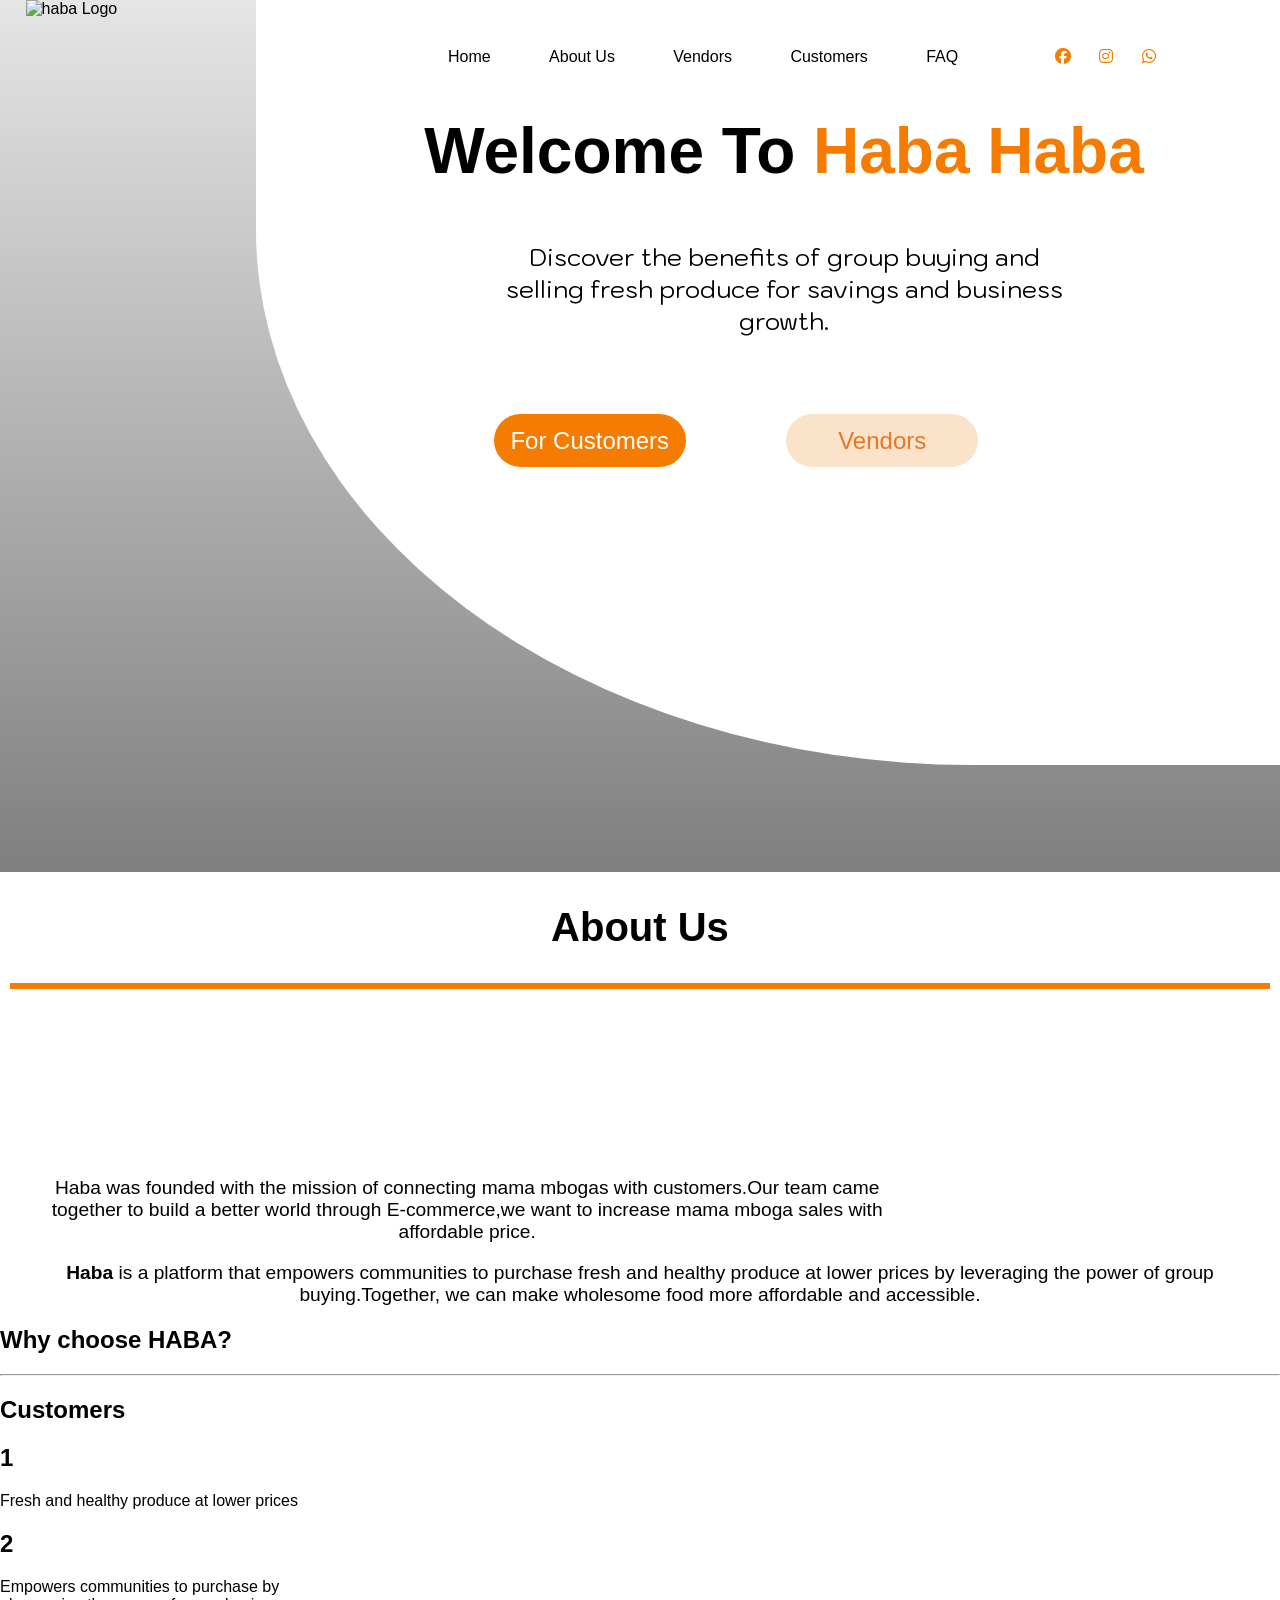
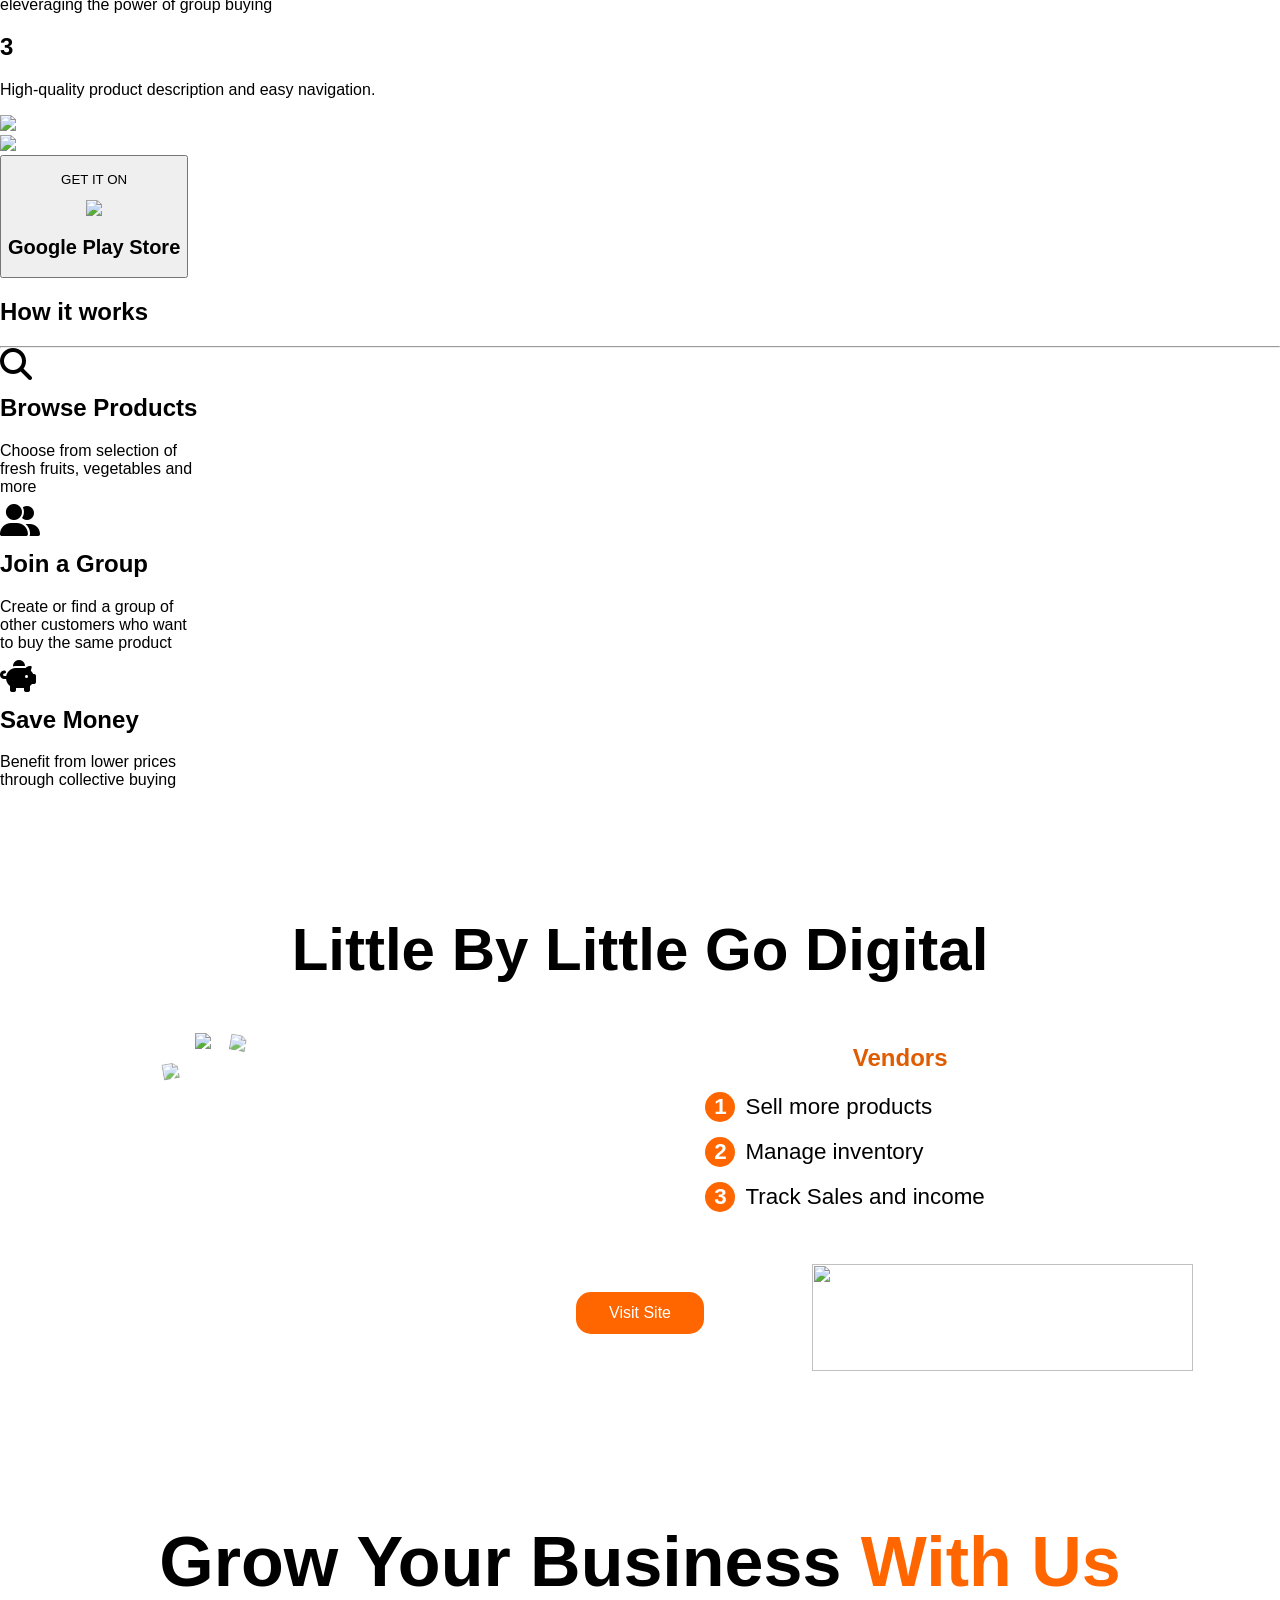
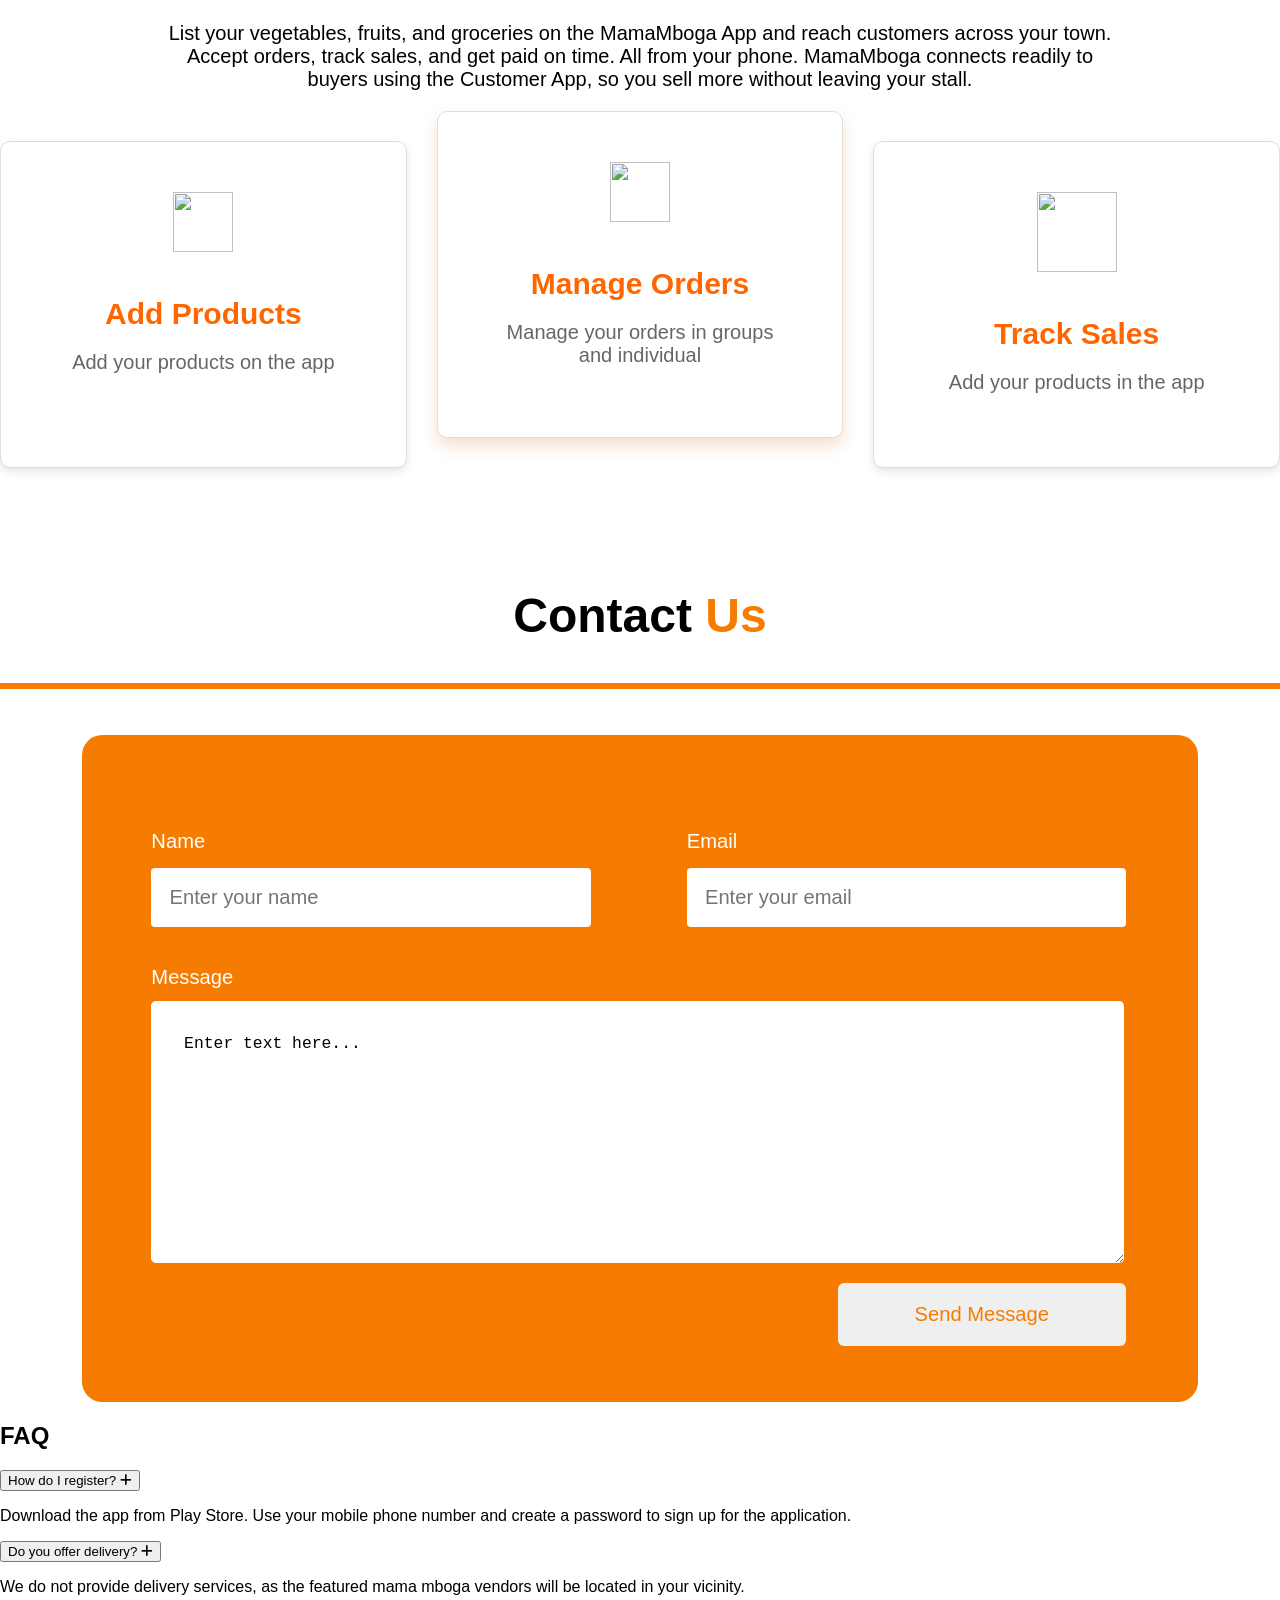
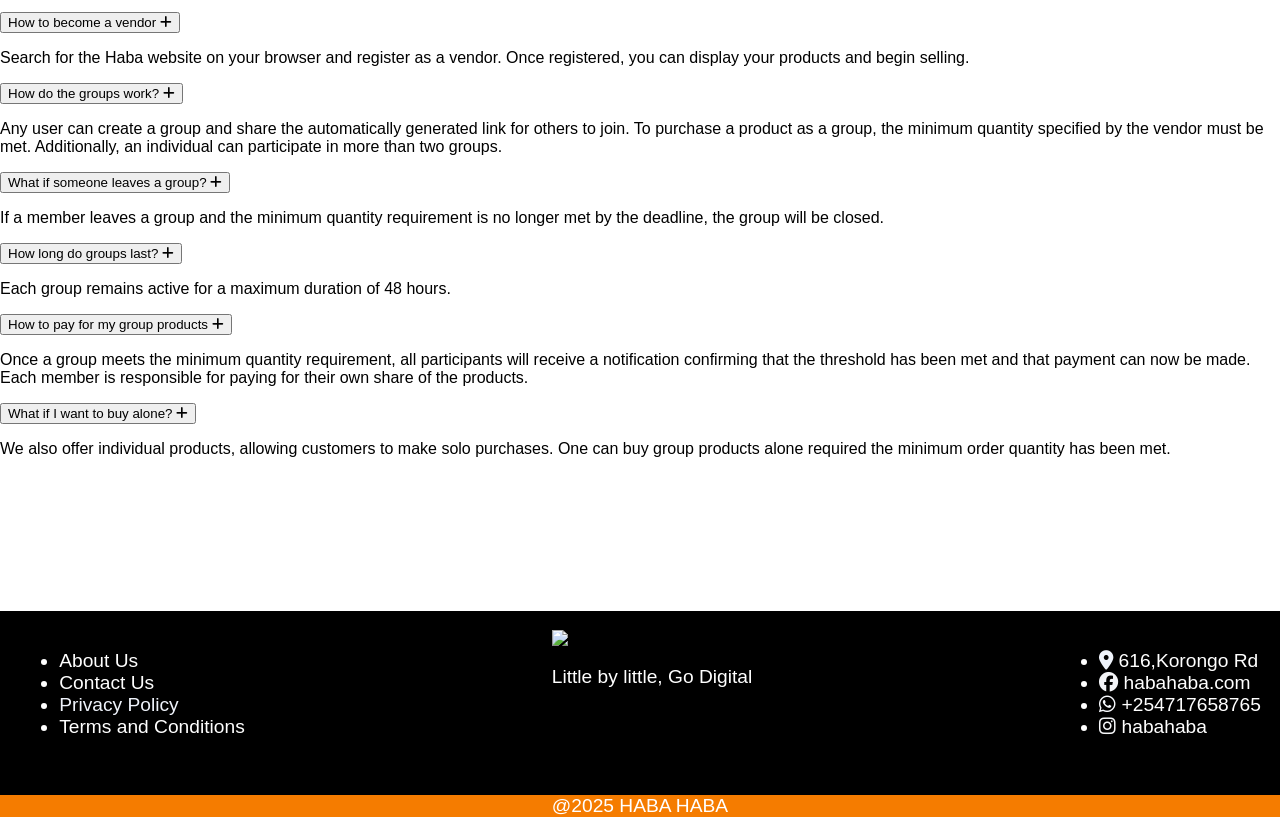
==== commit 01f0386c: "added privacy policy" ====
--- a/index.html
+++ b/index.html
@@ -2,56 +2,160 @@
 <html lang="en">
 
 <head>
+
+
+    <title>Haba Haba</title>
     <meta charset="UTF-8">
     <meta name="viewport" content="width=device-width, initial-scale=1.0">
     <link rel="stylesheet" href="style.css">
-
-        <link rel="icon" href="Images/logo-icon.png">
+    <link rel="icon" href="Images/logo-icon.png">
     <link rel="preconnect" href="https://fonts.googleapis.com">
     <link rel="stylesheet" href="https://cdnjs.cloudflare.com/ajax/libs/font-awesome/6.7.2/css/all.min.css">
     <link rel="preconnect" href="https://fonts.gstatic.com" crossorigin>
     <link
         href="https://fonts.googleapis.com/css2?family=Julius+Sans+One&family=Kodchasan:ital,wght@0,200;0,300;0,400;0,500;0,600;0,700;1,200;1,300;1,400;1,500;1,600;1,700&family=Manrope:wght@200..800&display=swap"
         rel="stylesheet">
-
-    <title>Haba Haba</title>
 </head>
 
 <body>
-     <section id="hero-section">
-    <div class="home-bg">
-        <img src="Images/logohaba.png" alt="haba Logo">
-
-    </div>
-    <div class="home-content">
-       <nav>
-  <div class="hamburger" id="openMenu">
-    <i class="fa fa-bars"></i>
-  </div>
-  <div class="nav-menu" id="navMenu">
-    <div class="close-btn" id="closeMenu">
-      <i class="fa fa-times"></i>
-    </div>
-    <a href="#hero-section">Home</a>
-    <a href="#about-us">About Us</a>
-    <a href="#venodr-section">Vendors</a>
-    <a href="#customer-section">Customers</a>
-    <a href="#faq_section">FAQ</a>
-    <span class="icons">
-      <i class="fa-brands fa-facebook"></i>
-      <i class="fa-brands fa-instagram"></i>
-      <i class="fa-brands fa-whatsapp"></i>
-    </span>
-  </div>
-</nav>
-        <h1>Welcome To<span> Haba Haba </span></h1>
-        <p>
-            Discover the benefits of group buying and selling fresh produce for savings and business growth.</p>
-        <button>For Customers</button>
-        <button id="vendors"> Vendors</button>
-    </div>
-    </section>
-    <script src="index.js"></script>
+
+
+
+
+    <section id="hero-section">
+        <div class="home-bg">
+            <img src="Images/logohaba.png" alt="haba Logo">
+
+        </div>
+        <div class="home-content">
+            <nav>
+                <div class="hamburger" id="openMenu">
+                    <i class="fa fa-bars"></i>
+                </div>
+                <div class="nav-menu" id="navMenu">
+                    <div class="close-btn" id="closeMenu">
+                        <i class="fa fa-times"></i>
+                    </div>
+                    <a href="#hero-section">Home</a>
+                    <a href="#about-us">About Us</a>
+                    <a href="#venodr-section">Vendors</a>
+                    <a href="#customer-section">Customers</a>
+                    <a href="#faq_section">FAQ</a>
+                    <span class="icons">
+                        <i class="fa-brands fa-facebook"></i>
+                        <i class="fa-brands fa-instagram"></i>
+                        <i class="fa-brands fa-whatsapp"></i>
+                    </span>
+                </div>
+            </nav>
+            <h1>Welcome To<span> Haba Haba </span></h1>
+            <p>
+                Discover the benefits of group buying and selling fresh produce for savings and business growth.</p>
+            <button>For Customers</button>
+            <button id="vendors"> Vendors</button>
+        </div>
+    </section>
+
+    <!-- Start-About us-section -->
+    <section id="about-us">
+        <div class="about_us">
+            <h1 id="about">About <span id="us">Us</span></h1>
+            <hr id="line">
+            <div class="mama">
+                <img src="Images/mamamboga.png" alt="" id="mamamboga">
+                <img id="vegFruit" src="Images/top-view-assortment-vegetables-paper-bag (1).jpg">
+                <p id="founded">Haba was founded with the mission of connecting mama mbogas with customers.Our team came
+                    together to build a
+                    better world through E-commerce,we want to increase mama mboga sales with affordable price.</p>
+            </div>
+            <p id="platform"><span id="hb">Haba</span> is a platform that empowers communities to purchase fresh and
+                healthy produce at
+                lower prices by leveraging the power of group buying.Together, we can make wholesome food more
+                affordable
+                and accessible.</p>
+        </div>
+    </section>
+    <!-- End-About us-section -->
+
+    <!-- Customer Section -->
+    <section id="customer-section">
+
+        <h1 id="why_choosehaba">Why choose <b id="customer_haba">HABA?</b></h1>
+        <hr class="line">
+        <h1 class="customer_heading">Customers</h1>
+        <div class="customer_container">
+            <div class="customer_side">
+                <div class="customer_activity">
+                    <h1 id="customer_numbers">1</h1>
+                    <P id="number_words">Fresh and healthy produce at lower prices</P>
+                </div>
+                <div class="customer_activity">
+                    <h1 id="customer_numbers">2</h1>
+                    <P id="number_words">Empowers communities to purchase by <br> eleveraging the power of group buying
+                    </P>
+                </div>
+                <div class="customer_activity">
+                    <h1 id="customer_numbers">3</h1>
+                    <P id="number_words">High-quality product description and easy navigation. </P>
+                </div>
+            </div>
+            <div class="image_container">
+                <div class="application_outlook">
+                    <div>
+                        <img src="Images/In-App Image.png" id="application_phone">
+                    </div>
+                    <div>
+                        <img src="Images/In-App Image.png" id="phone_image">
+                    </div>
+                </div>
+                <button id="playstore_container">
+                    <p id="get_on">GET IT ON</p>
+                    <div class="playstore_container">
+                        <img src="Images/2993672_brand_brands_google_logo_logos_icon.png" id="playstore_icon">
+                        <h2 id="playstore_words"><b>Google Play Store</b></h2>
+                    </div>
+
+                </button>
+            </div>
+        </div>
+
+
+        <div class="howitworks">
+            <h1 id="working">How it <b id="work_words">works</b></h1>
+        </div>
+        <hr class="line">
+
+        <div class="howitworks_container">
+            <div>
+                <i class="fa-solid fa-magnifying-glass fa-2xl" id="icons_howitworks"></i>
+                <div class="howitworks_text">
+                    <h1>Browse Products</h1>
+                    <p>Choose from selection of <br> fresh fruits, vegetables and <br> more</p>
+                </div>
+
+            </div>
+
+            <div>
+                <i class="fa-solid fa-user-group fa-2xl" id="icons_howitworks"></i>
+
+                <div class="howitworks_text">
+                    <h1>Join a Group</h1>
+                    <p>Create or find a group of <br> other customers who want <br>to buy the same product</p>
+                </div>
+            </div>
+
+            <div>
+                <i class="fa-solid fa-piggy-bank fa-2xl" id="icons_howitworks"></i>
+
+                <div class="howitworks_text">
+                    <h1>Save Money</h1>
+                    <p>Benefit from lower prices <br> through collective buying</p>
+                </div>
+            </div>
+        </div>
+
+    </section>
+
     <section id="venodr-section">
         <section class="vendor">
             <div class="title">
@@ -85,7 +189,7 @@
             <div class="vendors-icon">
                 <div class="box box-back">
                     <img src="Images/addproduct.png" class="feature-icon">
-                    <h3 >Add Products</h3>
+                    <h3>Add Products</h3>
                     <p>Add your products on the app</p>
                 </div>
                 <div class="box box-front">
@@ -140,22 +244,75 @@
 
 
     </section>
-        <footer class="footer">
+
+    <section id="faq_section">
+        <h1>FAQ</h1>
+        <div class="faq">
+            <div class="faqs">
+                <button class="accordion"> How do I register? <i class="fa-solid fa-plus"></i></button>
+
+                <div class="panel">
+                    <p>Download the app from Play Store. Use your mobile phone number and create a password to sign up
+                        for the application.</p>
+                </div>
+                <button class="accordion"> Do you offer delivery? <i class="fa-solid fa-plus"></i></button>
+                <div class="panel">
+                    <p>We do not provide delivery services, as the featured mama mboga vendors will be located in your
+                        vicinity.</p>
+                </div>
+                <button class="accordion"> How to become a vendor <i class="fa-solid fa-plus"></i></button>
+                <div class="panel">
+                    <p>Search for the Haba website on your browser and register as a vendor. Once registered, you can
+                        display your products and begin selling.</p>
+                </div>
+                <button class="accordion"> How do the groups work? <i class="fa-solid fa-plus"></i></button>
+                <div class="panel">
+                    <p>Any user can create a group and share the automatically generated link for others to join. To
+                        purchase a product as a group, the minimum quantity specified by the vendor must be met.
+                        Additionally, an individual can participate in more than two groups. </p>
+                </div>
+            </div>
+            <div class="faqs">
+                <button class="accordion">What if someone leaves a group? <i class="fa-solid fa-plus"></i></button>
+                <div class="panel">
+                    <p>If a member leaves a group and the minimum quantity requirement is no longer met by the deadline,
+                        the group will be closed.</p>
+                </div>
+                <button class="accordion"> How long do groups last? <i class="fa-solid fa-plus"></i></button>
+                <div class="panel">
+                    <p>Each group remains active for a maximum duration of 48 hours. </p>
+                </div>
+                <button class="accordion"> How to pay for my group products <i class="fa-solid fa-plus"></i></button>
+                <div class="panel">
+                    <p>Once a group meets the minimum quantity requirement, all participants will receive a notification
+                        confirming that the threshold has been met and that payment can now be made. Each member is
+                        responsible for paying for their own share of the products. </p>
+                </div>
+                <button class="accordion"> What if I want to buy alone? <i class="fa-solid fa-plus"></i></button>
+                <div class="panel">
+                    <p>We also offer individual products, allowing customers to make solo purchases. One can buy group
+                        products alone required the minimum order quantity has been met.</p>
+                </div>
+            </div>
+        </div>
+    </section>
+    <!-- Start-Footer-section -->
+    <footer class="footer">
         <div class="footerSection">
             <div class="footerLeftContainer">
-                <ul id="footerList">
+                <ul>
                     <li><a>About Us</a></li>
                     <li><a>Contact Us</a></li>
-                    <li><a>Privacy Policy</a></li>
+                   <li><a href="privacy-policy.html" style="text-decoration:none; color: #EFF3FB;">Privacy Policy</a></li>
                     <li><a>Terms and Conditions</a></li>
                 </ul>
             </div>
-            <div class="footerLogo">
+            <div class="footerlogo" >
                 <img src="Images/logohaba.png" id="footerLogo">
-                <p id="footerLogoText">Little by little, Go Digital</p>
+                <p >Little by little, Go Digital</p>
             </div>
             <div class="footerRightContainer">
-                <ul id="footerList">
+                <ul>
                     <li>
                         <i class="fa-solid fa-location-dot" style="color: #EFF3FB;"></i>
                         <a>616,Korongo Rd</a>
@@ -175,10 +332,15 @@
                 </ul>
             </div>
         </div>
+
         <div class="footerCopyright">
             <p id="copyrightText">@2025 HABA HABA</p>
         </div>
     </footer>
+    <!-- End-Footer-section -->
+
+    <script src="index.js"></script>
+
 
 </body>
 
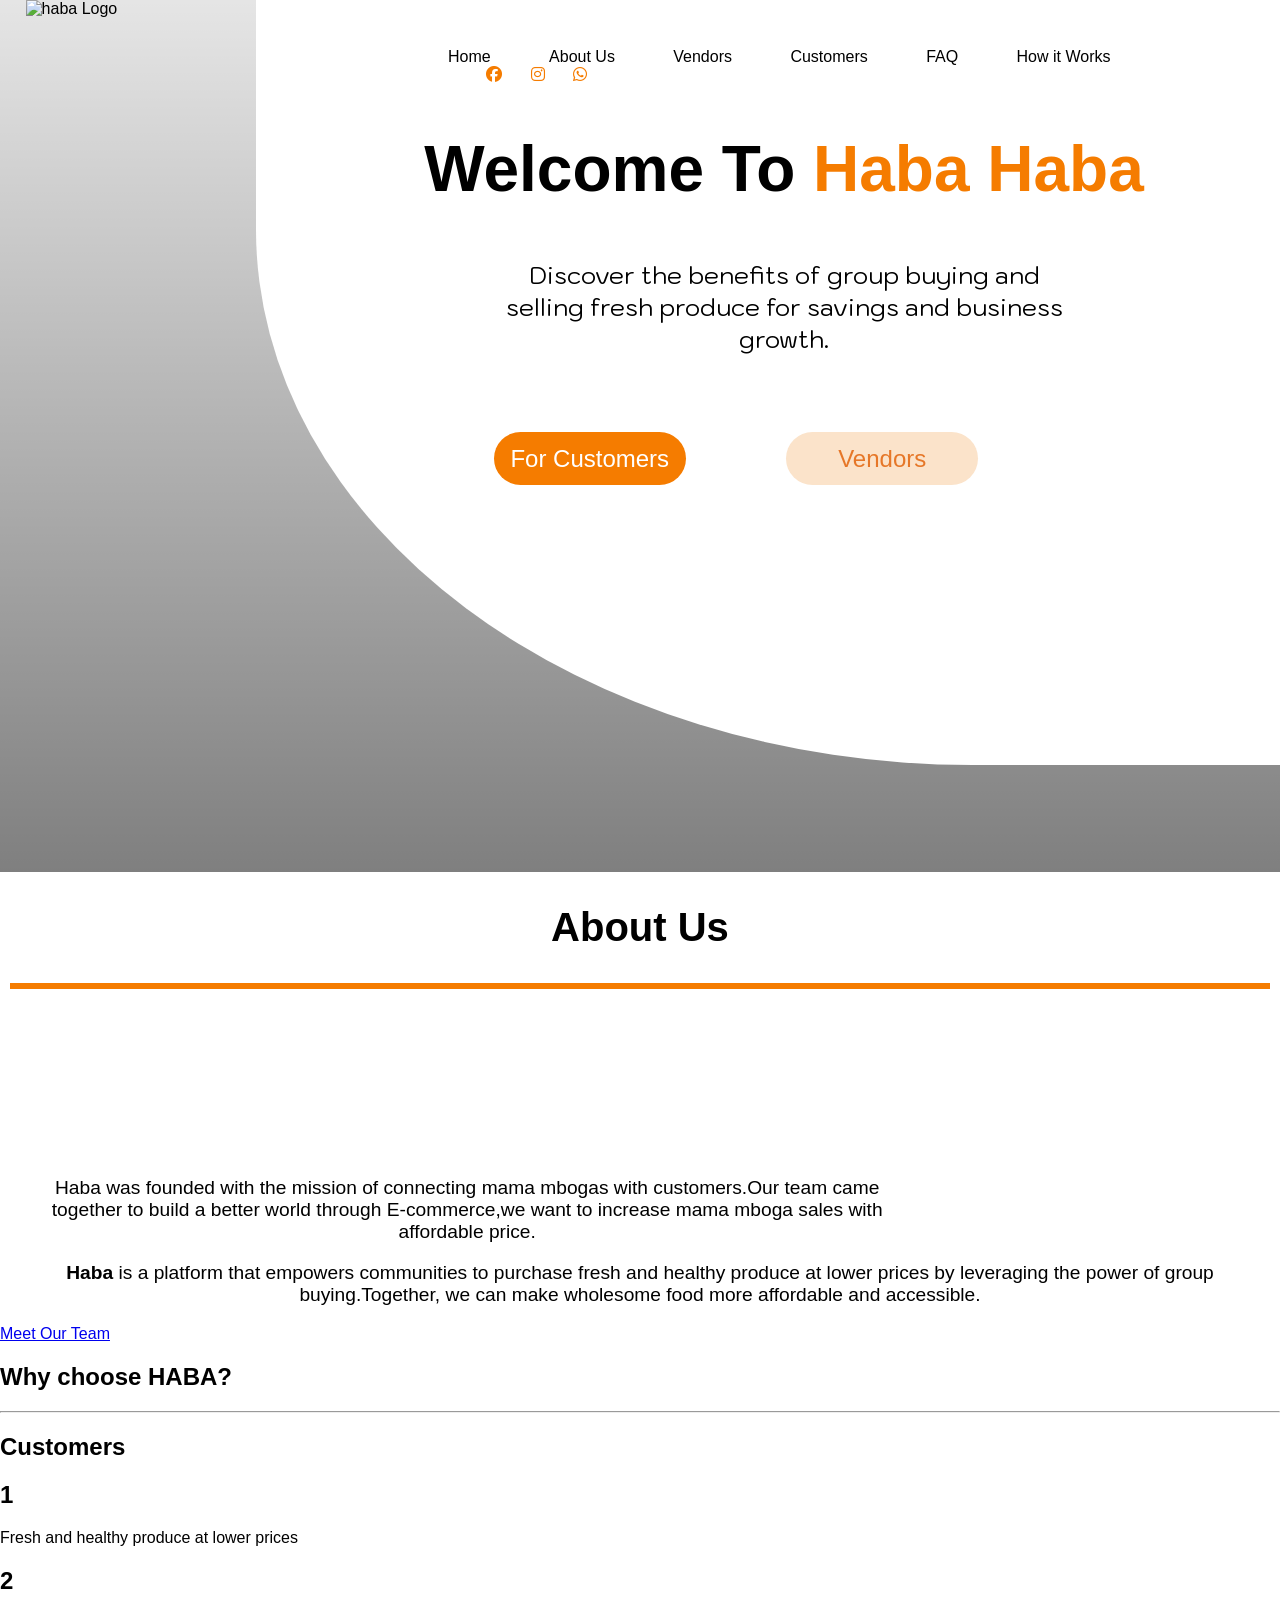
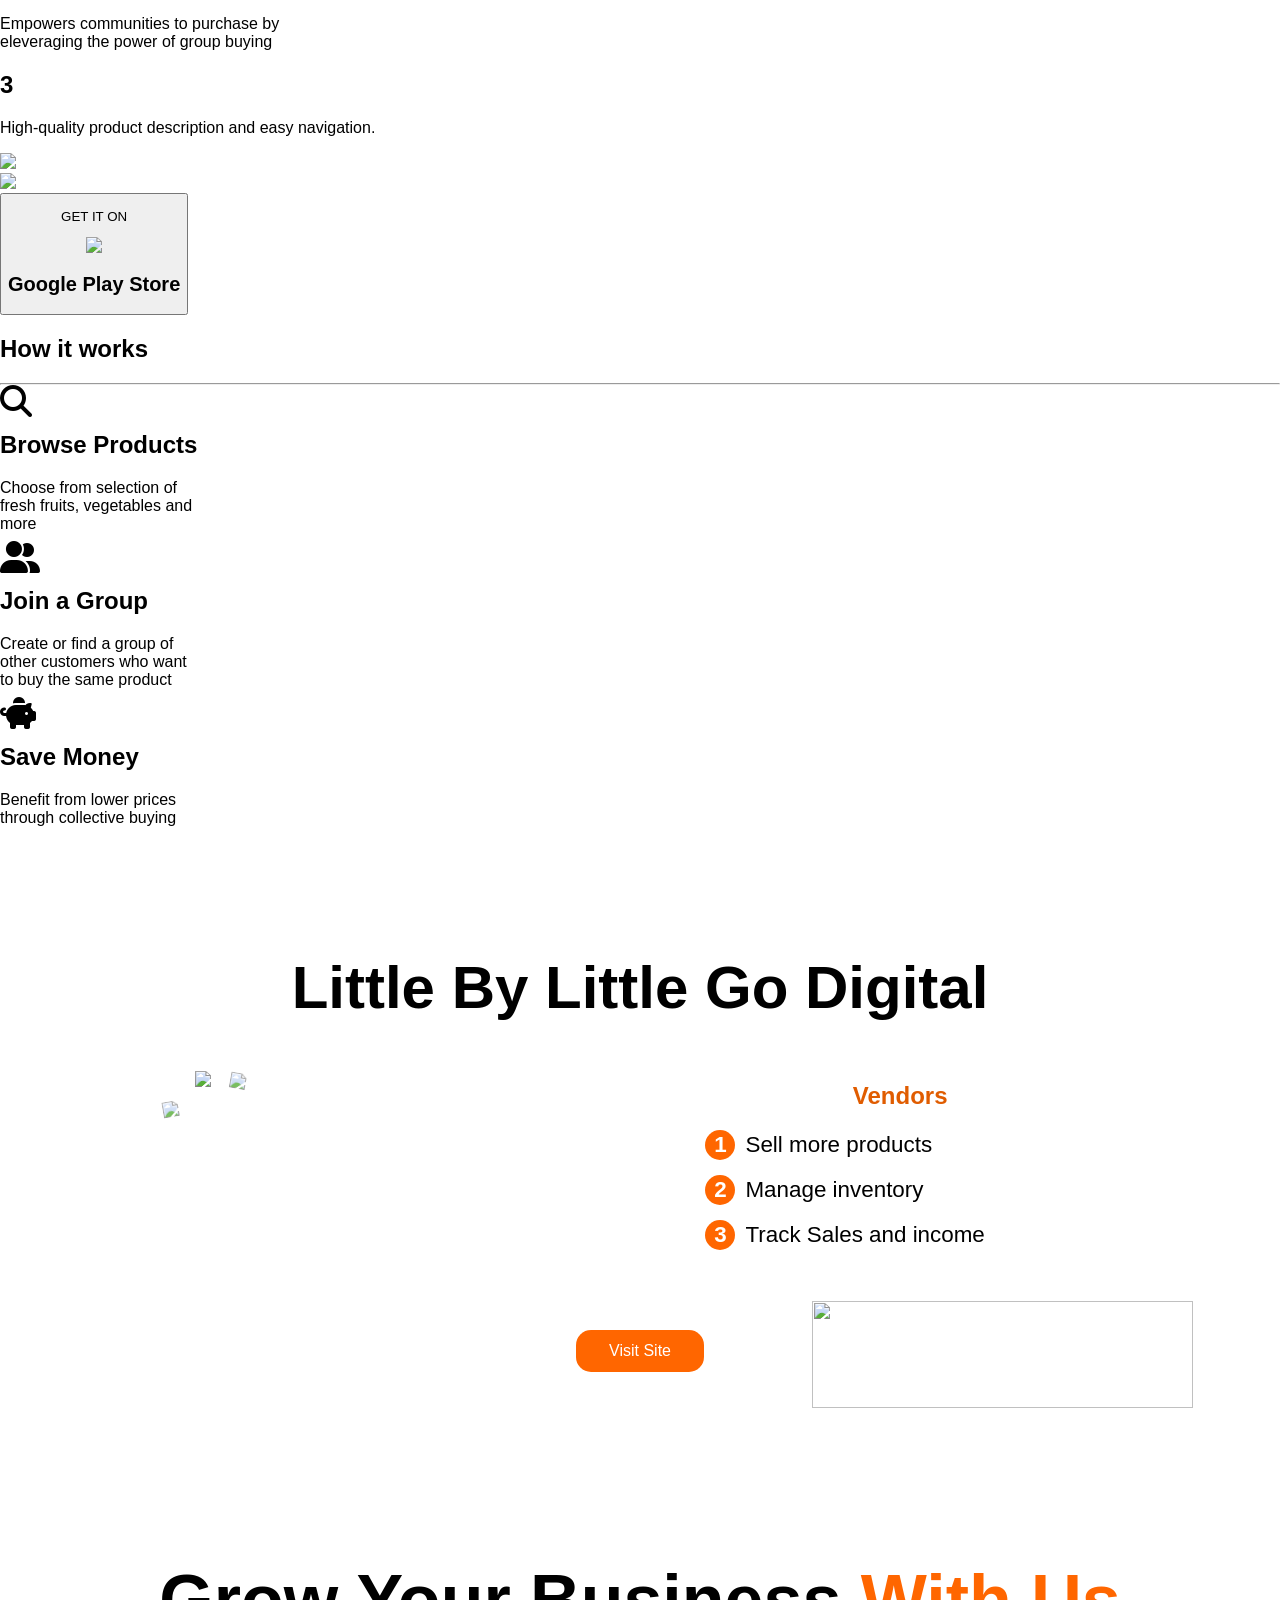
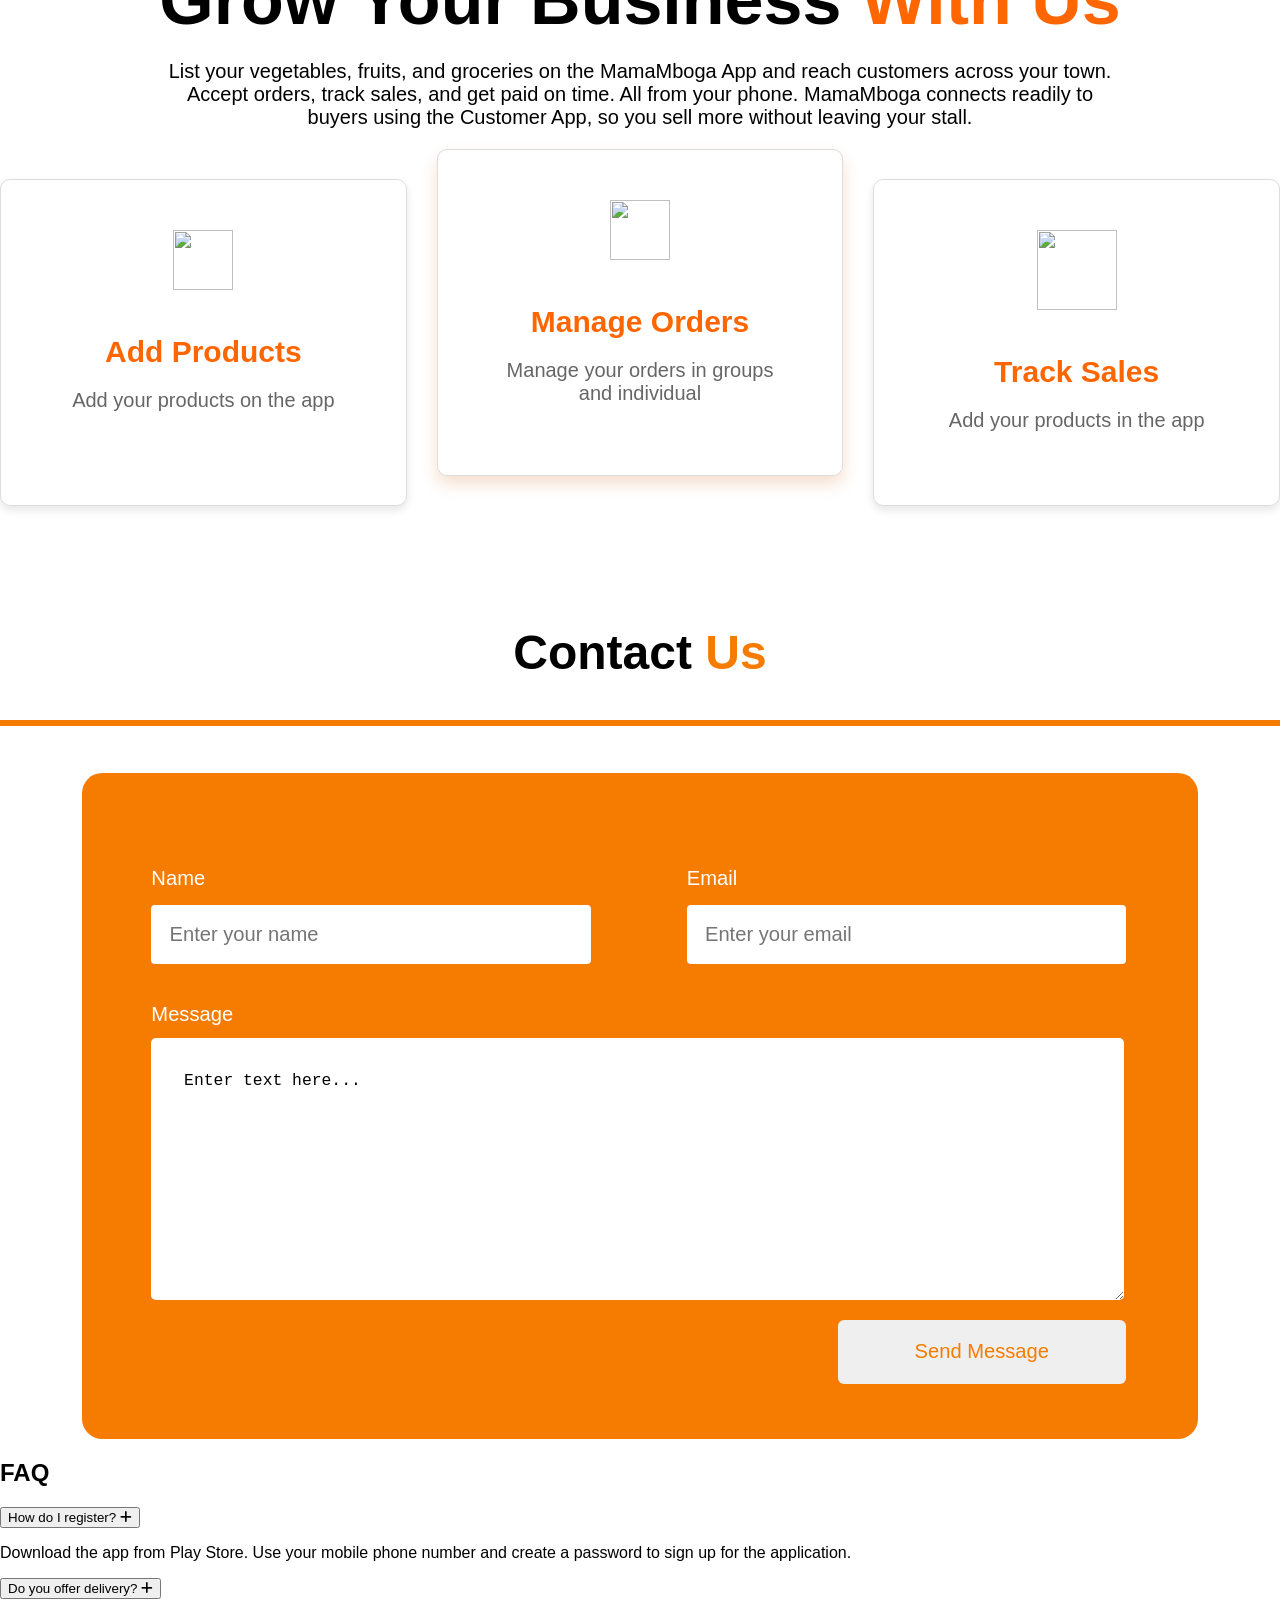
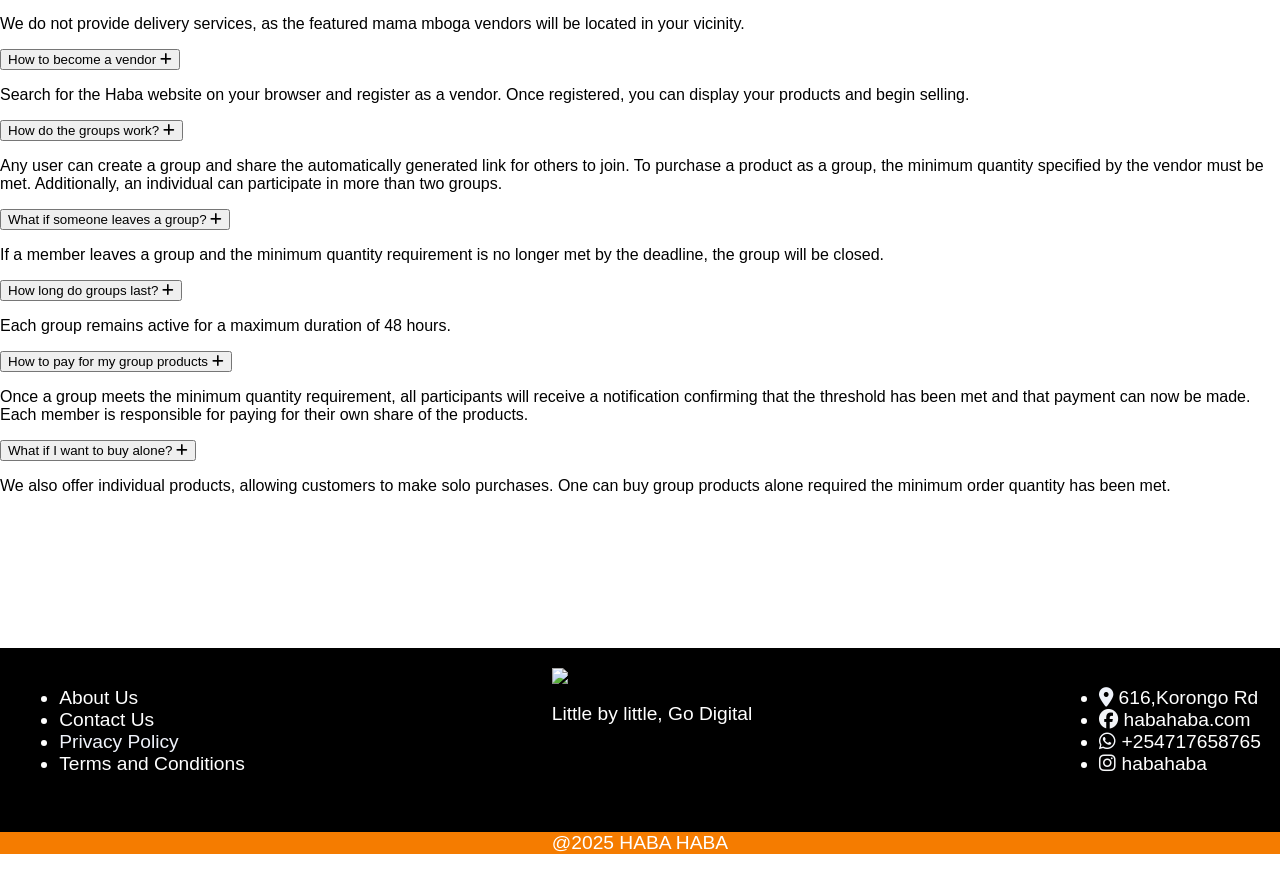
==== commit c26025c2: "Merge 01f0386c61a7aed7cc1e45d4fa3a2adc0175e6e5 into 73438844a2e077702ded876f921d447e0c30d540" ====
--- a/index.html
+++ b/index.html
@@ -36,11 +36,12 @@
                     <div class="close-btn" id="closeMenu">
                         <i class="fa fa-times"></i>
                     </div>
-                    <a href="#hero-section">Home</a>
-                    <a href="#about-us">About Us</a>
-                    <a href="#venodr-section">Vendors</a>
-                    <a href="#customer-section">Customers</a>
-                    <a href="#faq_section">FAQ</a>
+                    <a href="#hero-section" class="nav-link">Home</a>
+                    <a href="#about-us" class="nav-link">About Us</a>
+                    <a href="#venodr-section" class="nav-link">Vendors</a>
+                    <a href="#customer-section" class="nav-link">Customers</a>
+                    <a href="#faq_section" class="nav-link">FAQ</a>
+                    <a href="vendors.html" class="nav-link">How it Works</a>
                     <span class="icons">
                         <i class="fa-brands fa-facebook"></i>
                         <i class="fa-brands fa-instagram"></i>
@@ -73,6 +74,8 @@
                 lower prices by leveraging the power of group buying.Together, we can make wholesome food more
                 affordable
                 and accessible.</p>
+                <a href="aboutus.html" id="meet-our-team" class="btn">Meet Our Team</a>
+          
         </div>
     </section>
     <!-- End-About us-section -->
